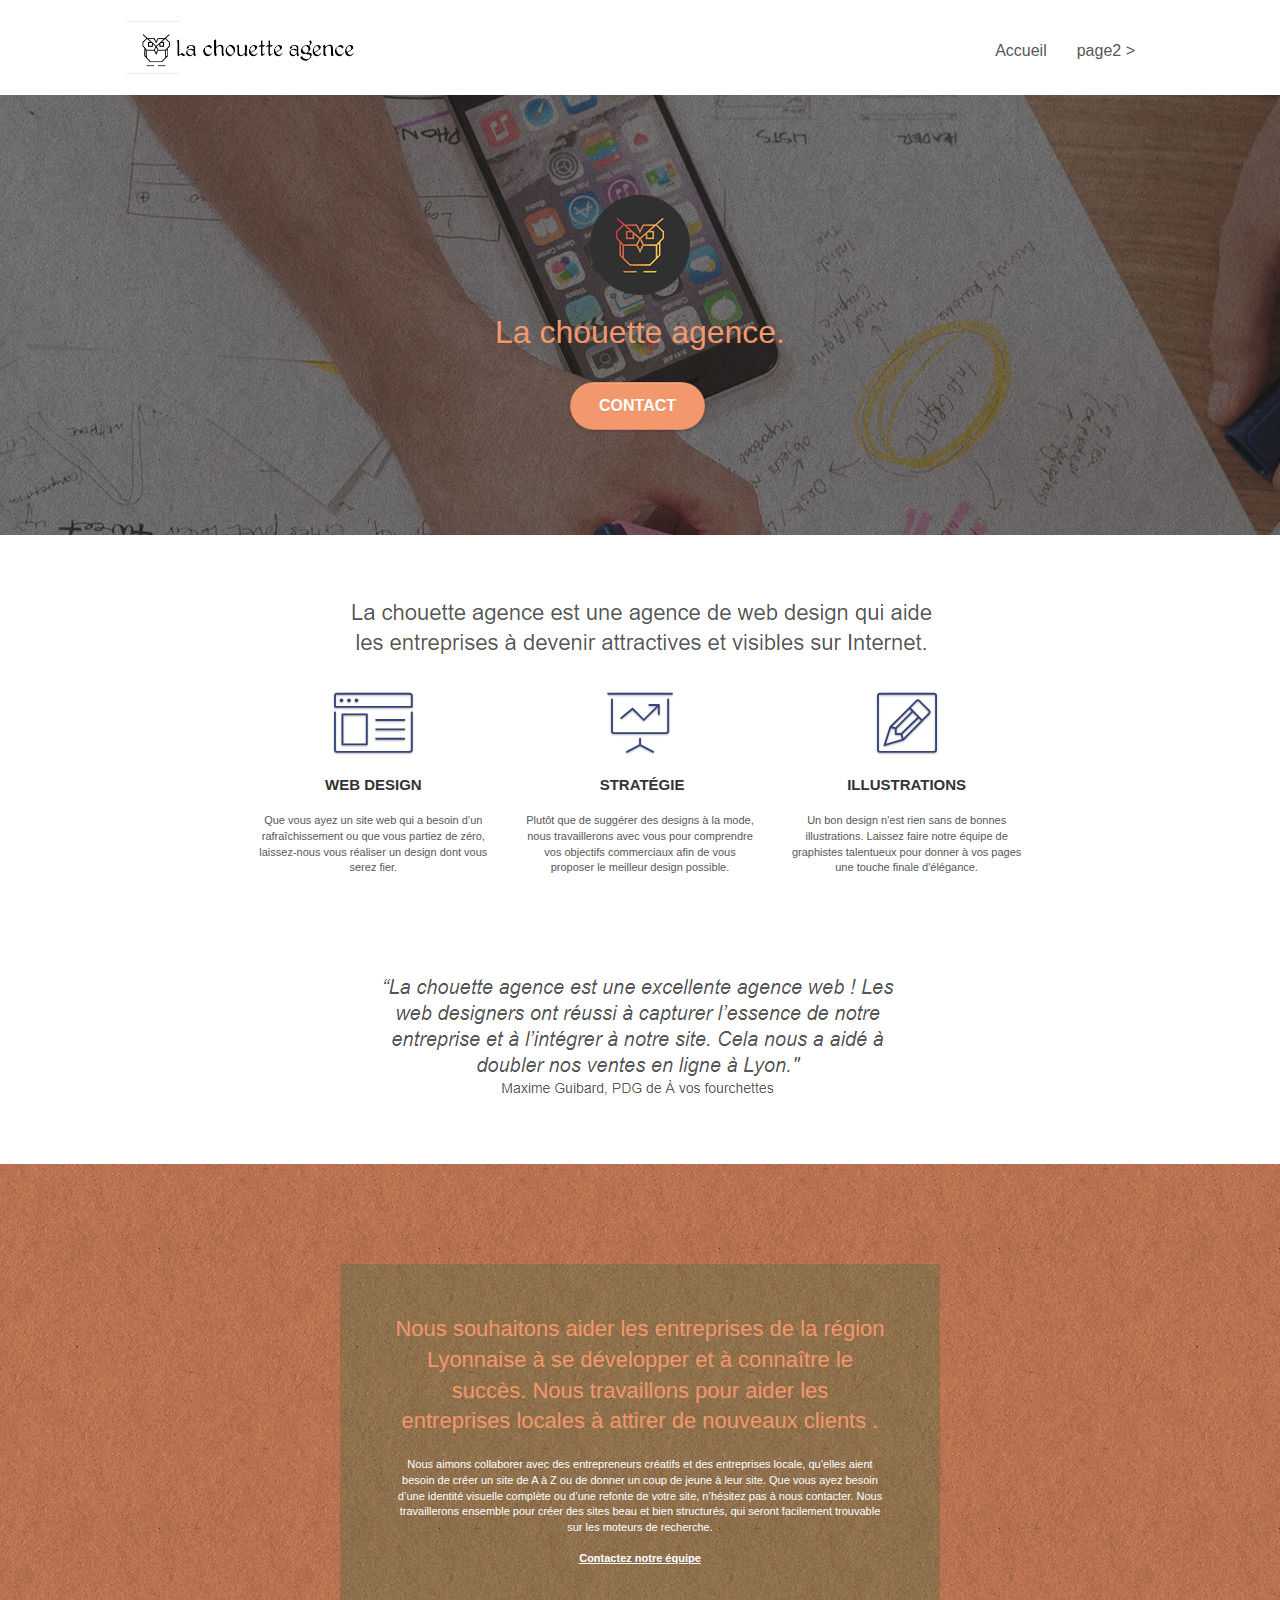
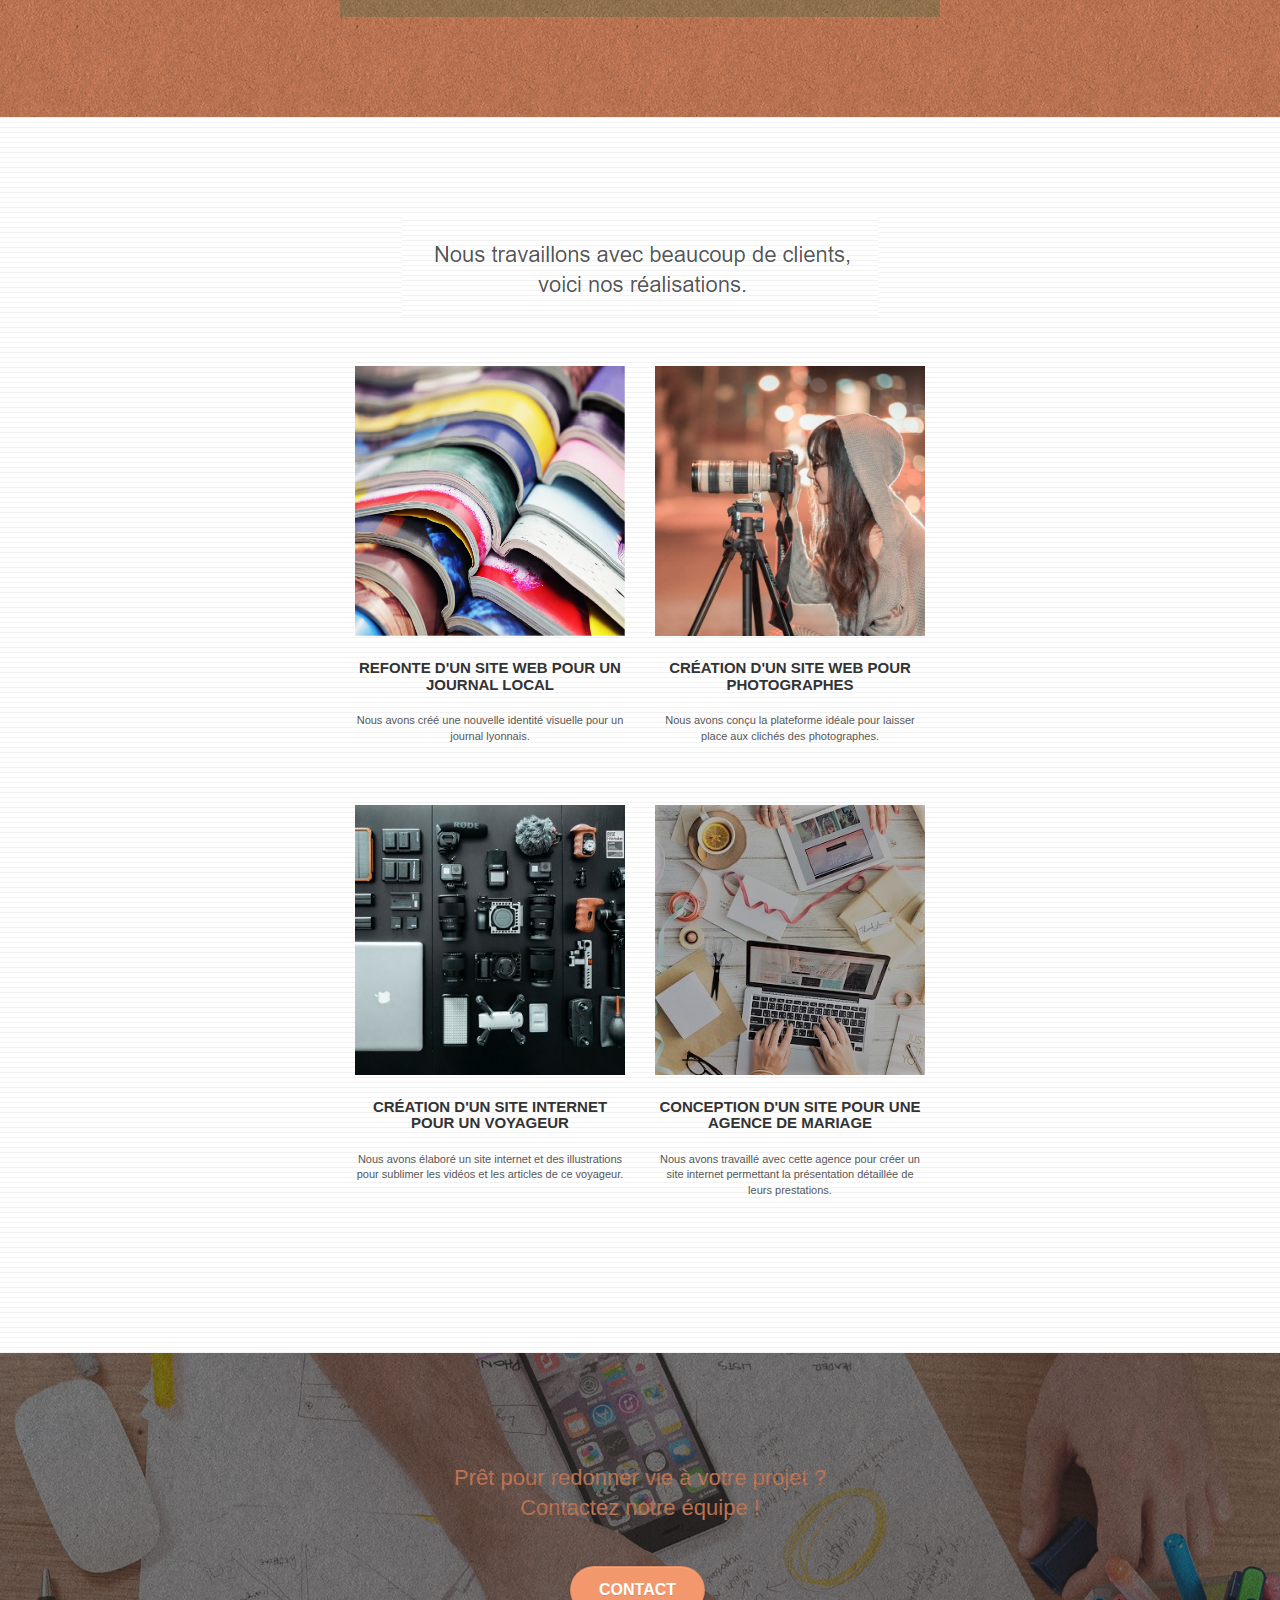
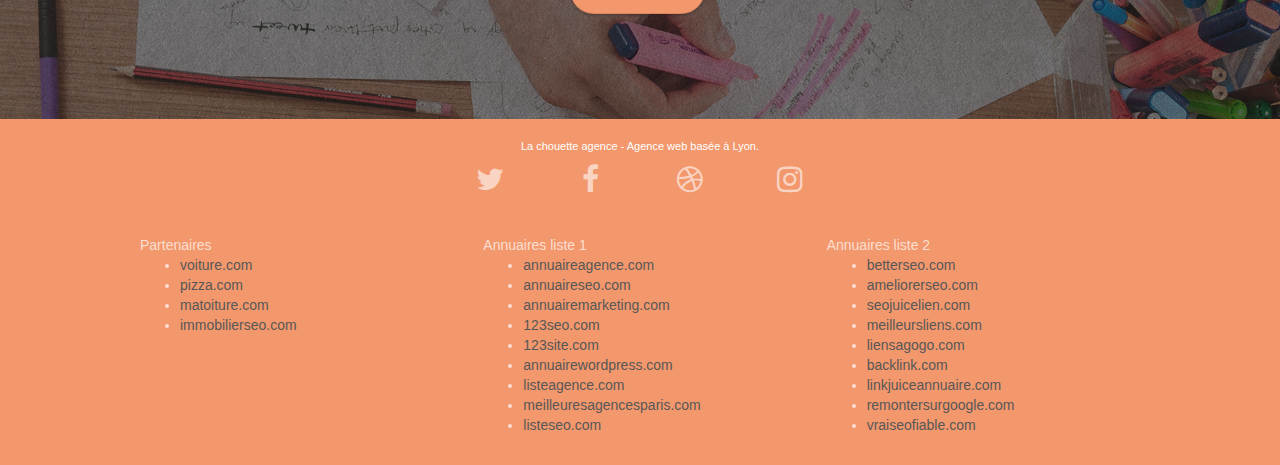
==== index.html @ 853b7e80 "first commit" ====
<!DOCTYPE html> <!-- $$$$$$$$$$$$ -->
<html lang="Default"> <!-- $$$$$$$$$$$$ -->
<head>
    <meta charset="utf-8">
    <meta name="keywords"
          content="seo, google, site web, site internet, agence design paris, agence design, agence design,agence design,agence design,agence design,agence design,agence design,agence design,agence design">
    <meta name="description" content=""> <!-- $$$$$$$$$$$$ -->
    <meta name="viewport" content="width=device-width, initial-scale=1.0, viewport-fit=cover">

    <link rel="shortcut icon" type="image/png" href="favicon.jpg">
    <link rel="stylesheet" type="text/css" href="./css/bootstrap.css">
    <link rel="stylesheet" type="text/css" href="style.css">
    <link rel="stylesheet" type="text/css" href="./css/font-awesome.css">
    <link rel="stylesheet" type="text/css" href="./css/et-line.css">


    <script src="./js/jquery-2.1.0.js"></script>
    <script src="./js/bootstrap.js"></script>
    <script src="./js/blocs.js"></script>
    <script src="./js/jquery.touchSwipe.js" defer></script>
    <script src="./js/gmaps.js"></script>

    <title>.</title> <!-- $$$$$$$$$$$$ -->


    <!-- Analytics -->

    <!-- Analytics END -->

</head>
<body>
<!-- Principal conteneur -->
<div class="page-container">

    <!-- bloc-0 -->
    <div class="bloc bgc-white l-bloc " id="bloc-0">
        <div class="container bloc-sm">

            <nav class="navbar row">
                <div class="navbar-header">
                    <div class="keywords" style="color:#cccccc;font-size:1px;">Agence web à paris, stratégie web, web
                        design, illustrations, design de site web, site web, web, internet, site internet, site
                    </div>
                    <a class="navbar-brand" href="index.html"><img src="img/la-chouette-agence.png"
                                                                   alt="paris web design logo agence web meilleure agence"
                                                                   height="40"/></a>
                    <div class="keywords" style="color:#cccccc;font-size:1px;">Agence web à paris, stratégie web, web
                        design, illustrations, design de site web, site web, web, internet, site internet, site
                    </div>
                    <button id="nav-toggle" type="button" class="ui-navbar-toggle navbar-toggle" data-toggle="collapse"
                            data-target=".navbar-1">
                        <span class="sr-only">Toggle navigation</span><span class="icon-bar"></span><span
                            class="icon-bar"></span><span class="icon-bar"></span>
                    </button>
                </div>
                <div class="collapse navbar-collapse navbar-1 special-dropdown-nav">
                    <ul class="site-navigation nav navbar-nav">
                        <li>
                            <a href="index.html">Accueil</a>
                        </li>
                        <li>
                        </li>
                        <li>
                            <a href="page2.html">page2 &gt;</a>
                        </li>
                    </ul>
                </div>
            </nav>
        </div>
    </div>
    <!-- bloc-0 END -->

    <!-- bloc-1-presentation -->
    <div class="bloc bgc-dark-slate-blue bg-banniere d-bloc bg-t-edge bloc-bg-texture texture-paper b-parallax"
         id="bloc-1-hero">
        <div class="container bloc-lg">
            <div class="row tight-width-whitespace">
                <div class="col-sm-12">
                    <img src="img/logo.png" class="center-block image-resize-mode" width="100"
                         alt="La chouette agence, agence web paris, création logo paris"/>
                    <h1 class="text-center hero-bloc-text tc-white ">
                        La chouette agence.
                    </h1>
                    <div class="text-center">
                        <a href="page2.html" class="btn btn-lg btn-clean btn-rd cta-hero btn-atomic-tangerine"
                           id="cta-hero">Contact</a>
                    </div>
                </div>
            </div>
        </div>
    </div>
    <!-- bloc-1-presentation END -->

    <!-- bloc-2-services -->
    <div class="bloc bgc-white l-bloc" id="bloc-2-services">
        <div class="container bloc-md">
            <div class="row">
                <div class="col-sm-12 text-center">
                    <img alt="agence web, agence web paris, web design paris, stratégie web" src="img/title.png"/>
                </div>
            </div>
            <div class="row voffset-lg med-width-whitespace">
                <div class="col-sm-4">
                    <div class="text-center">
                        <span class="et-icon-browser sm-shadow icon-dark-slate-blue icons icon-lg"></span>
                    </div>
                    <h3 class="mg-md text-center">
                        Web design
                    </h3>
                    <p class="text-center ">
                        Que vous ayez un site web qui a besoin d&rsquo;un rafraîchissement ou que vous partiez de zéro,
                        laissez-nous vous réaliser un design dont vous serez fier.
                    </p>
                </div>
                <div class="col-sm-4">
                    <div class="text-center">
                        <span class="et-icon-presentation sm-shadow icon-dark-slate-blue icons icon-lg"></span>
                    </div>
                    <h3 class="mg-md text-center">
                        &nbsp;Stratégie
                    </h3>
                    <p class="text-center ">
                        Plutôt que de suggérer des designs à la mode, nous travaillerons avec vous pour comprendre vos
                        objectifs commerciaux afin de vous proposer le meilleur design possible.<br>
                    </p>
                </div>
                <div class="col-sm-4">
                    <div class="text-center">
                        <span class="et-icon-edit sm-shadow icon-dark-slate-blue icons icon-lg"></span>
                    </div>
                    <h3 class="mg-md text-center">
                        Illustrations
                    </h3>
                    <p class="text-center ">
                        Un bon design n'est rien sans de bonnes illustrations. Laissez faire notre équipe de graphistes
                        talentueux pour donner à vos pages une touche finale d'élégance.
                    </p>
                </div>
            </div>
            <div class="row voffset-lg voffset">
                <div class="col-xs-12 col-md-8 col-md-offset-2 text-center">
                    <img alt="agence web, agence web paris, web design paris, stratégie web" src="img/citation.png"/>

                </div>
            </div>
        </div>
    </div>
    <!-- bloc-2-services END -->

    <!-- bloc-3-what-i-do -->
    <div class="bloc tc-white bgc-atomic-tangerine bg-presentation d-bloc bloc-bg-texture texture-paper b-parallax"
         id="bloc-3-what-i-do">
        <div class="container bloc-lg">
            <div class="row tight-width-whitespace black-background">
                <div class="col-sm-12">
                    <h2 class="mg-md text-center tc-white">
                        Nous souhaitons aider les entreprises de la région Lyonnaise à se développer et à connaître le
                        succès. Nous travaillons pour aider les entreprises locales à attirer de nouveaux clients .<br>
                    </h2>
                    <p class="text-center white">
                        Nous aimons collaborer avec des entrepreneurs créatifs et des entreprises locale, qu’elles aient
                        besoin de créer un site de A à Z ou de donner un coup de jeune à leur site. Que vous ayez besoin
                        d’une identité visuelle complète ou d’une refonte de votre site, n’hésitez pas à nous contacter.
                        Nous travaillerons ensemble pour créer des sites beau et bien structurés, qui seront facilement
                        trouvable sur les moteurs de recherche. <br><br><a class="ltc-white bold-link"
                                                                           href="page2.html">Contactez notre
                        équipe</a><br>
                    </p>
                </div>
            </div>
        </div>
    </div>
    <!-- bloc-3-what-i-do END -->

    <!-- bloc-4-portfolio -->
    <div class="bloc bgc-white bg-lines-h2-bg bg-repeat l-bloc" id="bloc-4-portfolio">
        <div class="container bloc-lg">
            <div class="row">
                <div class="col-sm-12 text-center">
                    <img alt="agence web, agence web paris, web design paris, stratégie web" src="img/title2.png"/>
                </div>
            </div>
            <div class="row tight-width-whitespace portfolio-row">
                <div class="col-sm-6">
                    <a href="#" data-lightbox="img/1.jpg" data-gallery-id="gallery-1"
                       data-caption="Refonte d'un site web pour un journal local" data-frame="snapshot-lb"><img
                            src="img/1.jpg"
                            alt="paris web design logo agence web meilleure agence et refonte site web journal"
                            class="img-responsive portfolio-thumb"/></a>
                    <h3 class="mg-md text-center">
                        Refonte d'un site web pour un journal local
                    </h3>
                    <p class="text-center">
                        Nous avons créé une nouvelle identité visuelle pour un journal lyonnais.
                    </p>
                </div>
                <div class="col-sm-6">
                    <a href="#" data-lightbox="img/2.jpg" data-gallery-id="gallery-1"
                       data-caption="Création d'un site web pour photographes" data-frame="snapshot-lb"><img
                            src="img/2.jpg" class="img-responsive portfolio-thumb"
                            alt="paris web design logo agence web meilleure agence, Création d'un site web pour photographes"/></a>
                    <h3 class="mg-md text-center">
                        Création d'un site web pour photographes
                    </h3>
                    <p class="text-center">
                        Nous avons conçu la plateforme idéale pour laisser place aux clichés des photographes.
                    </p>
                </div>
            </div>
            <div class="row tight-width-whitespace portfolio-row">
                <div class="col-sm-6">
                    <a href="#" data-lightbox="img/3.bmp" data-gallery-id="gallery-1"
                       data-caption="Création d'un site internet pour un voyageur" data-frame="snapshot-lb"><img
                            src="img/3.bmp" class="img-responsive portfolio-thumb"
                            alt="paris web design logo agence web meilleure agence, Création d'un site web pour voyageur"/></a>
                    <h3 class="mg-md text-center">
                        Création d'un site internet pour un voyageur
                    </h3>
                    <p class="text-center">
                        Nous avons élaboré un site internet et des illustrations pour sublimer les vidéos et les
                        articles de ce voyageur.
                    </p>
                </div>
                <div class="col-sm-6">
                    <a href="#" data-lightbox="img/4.bmp" data-gallery-id="gallery-1"
                       data-caption="Conception d'un site pour une agence de mariage" data-frame="snapshot-lb"><img
                            src="img/4.bmp" class="img-responsive portfolio-thumb"
                            alt="paris web design logo agence web meilleure agence, Création d'un site web pour agence de mariage"/></a>
                    <h3 class="mg-md text-center">
                        Conception d'un site pour une agence de mariage
                    </h3>
                    <p class="text-center">
                        Nous avons travaillé avec cette agence pour créer un site internet permettant la présentation
                        détaillée de leurs prestations.
                    </p>
                </div>
            </div>
        </div>
    </div>
    <!-- bloc-4-portfolio END -->

    <!-- bloc-5-cta -->
    <div class="bloc bgc-dark-slate-blue bg-banniere d-bloc bloc-bg-texture texture-paper" id="bloc-5-cta">
        <div class="container bloc-lg">
            <div class="row">
                <h2 class="mg-md text-center tc-white">
                    Prêt pour redonner vie à votre projet ?<br>Contactez notre équipe !
                </h2>
                <div class="col-sm-12 text-center">
                    <a href="page2.html" class="btn btn-atomic-tangerine btn-clean btn-rd btn-lg cta-hero">Contact</a>
                </div>
            </div>
        </div>
    </div>
    <!-- bloc-5-cta END -->

    <!-- Footer - bloc-8 -->
    <div class="bloc bgc-atomic-tangerine d-bloc" id="bloc-8">
        <div class="container bloc-sm">
            <div class="row">
                <div class="col-sm-12">
                    <p class="text-center white">
                        La chouette agence - Agence web basée à Lyon.<br>
                    </p>
                    <div class="row row-no-gutters social">
                        <div class="col-sm-3">
                            <div class="text-center">
                                <a class="social" href="index.html"><span class="fa fa-twitter icon-md"></span></a>
                            </div>
                        </div>
                        <div class="col-sm-3">
                            <div class="text-center">
                                <a class="social" href="index.html"><span class="fa fa-facebook icon-md"></span></a>
                            </div>
                        </div>
                        <div class="col-sm-3">
                            <div class="text-center">
                                <a class="social" href="index.html"><span class="fa fa-dribbble icon-md"></span></a>
                            </div>
                        </div>
                        <div class="col-sm-3">
                            <div class="text-center">
                                <a class="social" href="index.html"><span class="fa fa-instagram icon-md"></span></a>
                            </div>
                        </div>
                        <div class="keywords" style="color:#F3976C;">Agence web à paris, stratégie web, web design,
                            illustrations, design de site web, site web, web, internet, site internet, site
                        </div>
                    </div>
                    <div class="row">
                        <div class="col-sm-4">
                            Partenaires
                            <ul>
                                <li><a href="voiture.com">voiture.com</a></li>
                                <li><a href="pizza.com">pizza.com</a></li>
                                <li><a href="matoiture.com">matoiture.com</a></li>
                                <li><a href="immobilierseo.com">immobilierseo.com</a></li>
                            </ul>
                        </div>
                        <div class="col-sm-4">
                            Annuaires liste 1
                            <ul>
                                <li><a href="annuaireagence.com">annuaireagence.com</a></li>
                                <li><a href="annuaireseo.com">annuaireseo.com</a></li>
                                <li><a href="annuairemarketing.com">annuairemarketing.com</a></li>
                                <li><a href="123seoture.com">123seo.com</a></li>
                                <li><a href="123site.com">123site.com</a></li>
                                <li><a href="annuairewordpress.com">annuairewordpress.com</a></li>
                                <li><a href="listeagence.com">listeagence.com</a></li>
                                <li><a href="meilleuresagencesparis.com">meilleuresagencesparis.com</a></li>
                                <li><a href="listeseo.com">listeseo.com</a></li>
                            </ul>
                        </div>
                        <div class="col-sm-4">
                            Annuaires liste 2
                            <ul>
                                <li><a href="betterseo.com">betterseo.com</a></li>
                                <li><a href="ameliorerseo.com">ameliorerseo.com</a></li>
                                <li><a href="seojuicelien.com">seojuicelien.com</a></li>
                                <li><a href="meilleursliens.com">meilleursliens.com</a></li>
                                <li><a href="liensagogo.com">liensagogo.com</a></li>
                                <li><a href="backlink.com">backlink.com</a></li>
                                <li><a href="linkjuiceannuaire.com">linkjuiceannuaire.com</a></li>
                                <li><a href="remontersurgoogle.com">remontersurgoogle.com</a></li>
                                <li><a href="vraiseofiable.com">vraiseofiable.com</a></li>
                            </ul>
                        </div>
                    </div>
                </div>
            </div>
        </div>
    </div>
    <!-- Footer - bloc-8 END -->

</div>
<!-- Principal conteneur END -->


</body>
</html>
---- style.css ----
body {
    margin: 0;
    padding: 0;
    background: #FFF;
    overflow-x: hidden;
    -webkit-font-smoothing: antialiased;
    -moz-osx-font-smoothing: grayscale;
}

a,
button {
    transition: all .3s ease-in-out;
    outline: none!important;
}

a:hover {
    text-decoration: none;
    cursor: pointer;
}

#page-loading-blocs-notifaction {
    position: fixed;
    top: 0;
    bottom: 0;
    width: 100%;
    z-index: 100000;
    background: #FFFFFF url("img/pageload-spinner.gif") no-repeat center center;
}

.bloc {
    width: 100%;
    clear: both;
    background: 50% 50% no-repeat;
    padding: 0 50px;
    -webkit-background-size: cover;
    -moz-background-size: cover;
    -o-background-size: cover;
    background-size: cover;
    position: relative;
}

.bloc .container {
    padding-left: 0;
    padding-right: 0;
}

.bloc-lg {
    padding: 100px 50px;
}

.bloc-md {
    padding: 50px;
}

.bloc-sm {
    padding: 20px 50px;
}

.bg-center,
.bg-l-edge,
.bg-r-edge,
.bg-t-edge,
.bg-b-edge,
.bg-tl-edge,
.bg-bl-edge,
.bg-tr-edge,
.bg-br-edge,
.bg-repeat {
    -webkit-background-size: auto!important;
    -moz-background-size: auto!important;
    -o-background-size: auto!important;
    background-size: auto!important;
}

.bg-repeat {
    background: repeat;
}

.bg-t-edge {
    background: top no-repeat;
}

.bloc-bg-texture::before {
    content: "";
    background-size: 2px 2px;
    position: absolute;
    top: 0;
    bottom: 0;
    left: 0;
    right: 0;
}

.texture-paper::before {
    background: url("img/texture-paper.png");
    background-size: 280px 280px;
}

.b-parallax {
    background-attachment: fixed;
}

.d-bloc {
    color: rgba(255, 255, 255, .7);
}

.d-bloc button:hover {
    color: rgba(255, 255, 255, .9);
}

.d-bloc .icon-round,
.d-bloc .icon-square,
.d-bloc .icon-rounded,
.d-bloc .icon-semi-rounded-a,
.d-bloc .icon-semi-rounded-b {
    border-color: rgba(255, 255, 255, .9);
}

.d-bloc .divider-h span {
    border-color: rgba(255, 255, 255, .2);
}

.d-bloc .a-btn,
.d-bloc .navbar a,
.d-bloc .navbar-brand,
.d-bloc a .icon-sm,
.d-bloc a .icon-md,
.d-bloc a .icon-lg,
.d-bloc a .icon-xl,
.d-bloc h1 a,
.d-bloc h2 a,
.d-bloc h3 a,
.d-bloc h4 a,
.d-bloc h5 a,
.d-bloc h6 a,
.d-bloc p a {
    color: rgba(255, 255, 255, .6);
}

.d-bloc .a-btn:hover,
.d-bloc .navbar a:hover,
.d-bloc .navbar-brand:hover,
.d-bloc a:hover .icon-sm,
.d-bloc a:hover .icon-md,
.d-bloc a:hover .icon-lg,
.d-bloc a:hover .icon-xl,
.d-bloc h1 a:hover,
.d-bloc h2 a:hover,
.d-bloc h3 a:hover,
.d-bloc h4 a:hover,
.d-bloc h5 a:hover,
.d-bloc h6 a:hover,
.d-bloc p a:hover {
    color: rgba(255, 255, 255, 1);
}

.d-bloc .navbar-toggle .icon-bar {
    background: rgba(255, 255, 255, 1);
}

.d-bloc .btn-wire,
.d-bloc .btn-wire:hover {
    color: rgba(255, 255, 255, 1);
    border-color: rgba(255, 255, 255, 1);
}

.d-bloc .panel {
    color: rgba(0, 0, 0, .5);
}

.d-bloc .panel button:hover {
    color: rgba(0, 0, 0, .7);
}

.d-bloc .panel icon {
    border-color: rgba(0, 0, 0, .7);
}

.d-bloc .panel .divider-h span {
    border-color: rgba(0, 0, 0, .1);
}

.d-bloc .panel .a-btn {
    color: rgba(0, 0, 0, .6);
}

.d-bloc .panel .a-btn:hover {
    color: rgba(0, 0, 0, 1);
}

.d-bloc .panel .btn-wire,
.d-bloc .panel .btn-wire:hover {
    color: rgba(0, 0, 0, .7);
    border-color: rgba(0, 0, 0, .3);
}

.d-bloc .panel,
.l-bloc {
    color: rgba(0, 0, 0, .5);
}

.d-bloc .panel button:hover,
.l-bloc button:hover {
    color: rgba(0, 0, 0, .7);
}

.l-bloc .icon-round,
.l-bloc .icon-square,
.l-bloc .icon-rounded,
.l-bloc .icon-semi-rounded-a,
.l-bloc .icon-semi-rounded-b {
    border-color: rgba(0, 0, 0, .7);
}

.d-bloc .panel .divider-h span,
.l-bloc .divider-h span {
    border-color: rgba(0, 0, 0, .1);
}

.d-bloc .panel .a-btn,
.l-bloc .a-btn,
.l-bloc .navbar a,
.l-bloc .navbar-brand,
.l-bloc a .icon-sm,
.l-bloc a .icon-md,
.l-bloc a .icon-lg,
.l-bloc a .icon-xl,
.l-bloc h1 a,
.l-bloc h2 a,
.l-bloc h3 a,
.l-bloc h4 a,
.l-bloc h5 a,
.l-bloc h6 a,
.l-bloc p a {
    color: rgba(0, 0, 0, .6);
}

.d-bloc .panel .a-btn:hover,
.l-bloc .a-btn:hover,
.l-bloc .navbar a:hover,
.l-bloc .navbar-brand:hover,
.l-bloc a:hover .icon-sm,
.l-bloc a:hover .icon-md,
.l-bloc a:hover .icon-lg,
.l-bloc a:hover .icon-xl,
.l-bloc h1 a:hover,
.l-bloc h2 a:hover,
.l-bloc h3 a:hover,
.l-bloc h4 a:hover,
.l-bloc h5 a:hover,
.l-bloc h6 a:hover,
.l-bloc p a:hover {
    color: rgba(0, 0, 0, 1);
}

.l-bloc .navbar-toggle .icon-bar {
    color: rgba(0, 0, 0, .6);
}

.d-bloc .panel .btn-wire,
.d-bloc .panel .btn-wire:hover,
.l-bloc .btn-wire,
.l-bloc .btn-wire:hover {
    color: rgba(0, 0, 0, .7);
    border-color: rgba(0, 0, 0, .3);
}

.voffset {
    margin-top: 30px;
}

.voffset-lg {
    margin-top: 80px;
}

.row-no-gutters {
    margin-right: 0;
    margin-left: 0;
}

.row.row-no-gutters > [class^="col-"],
.row.row-no-gutters > [class*=" col-"] {
    padding-right: 0;
    padding-left: 0;
}

#bloc-1-hero h1 {
    font-size: 32px;
}

.navbar {
    margin-bottom: 0;
    z-index: 1;
}

.navbar-brand {
    height: auto;
    padding: 3px 15px;
    font-size: 25px;
    font-weight: normal;
    font-weight: 600;
    line-height: 44px;
}

.navbar-brand img {
    max-height: 200px;
    margin: 0 5px 0 0;
    display: inline;
}

.navbar-brand img[src$=svg] {
    min-width: 100px;
}

.nav-center .navbar-brand img {
    margin: 0;
}

.navbar .nav {
    padding-top: 2px;
    margin-right: -16px;
    float: right;
    z-index: 1;
}

.nav > li {
    float: left;
    margin-top: 4px;
    font-size: 16px;
}

.navbar-nav .open .dropdown-menu > li > a {
    text-align: inherit;
}

.nav > li a:hover,
.nav > li a:focus {
    background: transparent;
}

.navbar-toggle {
    margin: 10px 10px 0 0;
    border: 0px;
}

.navbar-toggle:hover {
    background: transparent!important;
}

.navbar-toggle .icon-bar {
    background-color: rgba(0, 0, 0, .5);
    width: 26px;
}

.nav-invert .navbar .nav {
    float: left;
}

.nav-invert .navbar-header,
.nav-invert .navbar-brand {
    float: right;
    position: relative;
    z-index: 2;
}

@media (min-width: 768px) {
    .site-navigation {
        position: absolute;
        top: 50%;
        right: 20px;
        transform: translate(0, -50%);
        -webkit-transform: translateY(-50%);
    }
    .nav > li .dropdown-menu a,
    .nav > li .dropdown-menu a:hover {
        color: #484848;
    }
    .nav-invert .site-navigation {
        left: 0;
        right: 0;
    }
    .nav-center {
        text-align: center;
    }
    .nav-center .navbar-header {
        width: 100%;
    }
    .nav-center .navbar-header,
    .nav-center .navbar-brand,
    .nav-center .nav > li {
        float: none;
        display: inline-block;
    }
    .nav-center .site-navigation {
        position: relative;
        width: 100%;
        right: 0;
        margin-right: 0px;
        margin-top: 20px;
    }
    .nav-center.mini-nav .navbar-toggle {
        float: none;
        margin: 10px auto 0;
    }
}

.nav > li > .dropdown a {
    background: none!important;
    display: block;
    padding: 14px 15px;
}

nav .caret {
    margin: 0 5px;
}

.dropdown-menu .dropdown-menu {
    top: -8px;
    left: 100%;
}

.dropdown-menu .dropmenu-flow-right {
    top: 100%;
    left: 0;
    margin-left: -1px;
    border-top-left-radius: 0;
    border-top-right-radius: 0;
}

.dropdown-menu .dropdown span {
    border: 4px solid black;
    border-top-color: transparent;
    border-right-color: transparent;
    border-bottom-color: transparent;
    margin: 6px -5px 0 0!important;
    float: right;
}

.mg-md {
    margin-top: 10px;
    margin-bottom: 20px;
}

.mg-lg {
    margin-top: 10px;
    margin-bottom: 40px;
}

.btn {
    margin: 0 5px 5px 0;
}

.btn.pull-right {
    margin: 0 0 5px 5px;
}

.btn-d,
.btn-d:hover,
.btn-d:focus {
    color: #FFF;
    background: rgba(0, 0, 0, .3);
}

button {
    outline: none!important;
}

.btn-rd {
    border-radius: 40px;
}

.btn-clean {
    border: 1px solid rgba(0, 0, 0, .08);
    border-bottom-color: rgba(0, 0, 0, .1);
    text-shadow: 0 1px 0 rgba(0, 0, 1, .1);
    box-shadow: 0 1px 3px rgba(0, 0, 1, .25), inset 0 1px 0 0 rgba(255, 255, 255, .15);
}

.icon-md {
    font-size: 30px!important;
}

.icon-lg {
    font-size: 60px!important;
}

.sm-shadow {
    text-shadow: 0 1px 2px rgba(0, 0, 0, .3);
}

.panel-sq,
.panel-sq .panel-heading,
.panel-sq .panel-footer {
    border-radius: 0;
}

.panel-rd {
    border-radius: 30px;
}

.panel-rd .panel-heading {
    border-radius: 29px 29px 0 0;
}

.panel-rd .panel-footer {
    border-radius: 0 0 29px 29px;
}

.form-control {
    border-color: rgba(0, 0, 0, .1);
    box-shadow: none;
}

.scrollToTop {
    width: 40px;
    height: 40px;
    position: fixed;
    bottom: 20px;
    right: 20px;
    opacity: 0;
    z-index: 500;
    transition: all .3s ease-in-out;
}

.scrollToTop span {
    margin-top: 6px;
}

.showScrollTop {
    font-size: 14px;
    opacity: 1;
}

a[data-lightbox] {
    position: relative;
    display: block;
    text-align: center;
}

a[data-lightbox]:hover::before {
    content: "+";
    font-family: "HelveticaNeue-Light", "Helvetica Neue Light", "Helvetica Neue", Helvetica, Arial;
    font-size: 32px;
    width: 50px;
    height: 50px;
    margin-left: -25px;
    border-radius: 50%;
    background: rgba(0, 0, 0, .6);
    color: #FFF;
    font-weight: 100;
    z-index: 1;
    position: absolute;
    top: 50%;
    transform: translateY(-50%);
    -webkit-transform: translateY(-50%);
}

a[data-lightbox]:hover img {
    opacity: 0.6;
    -webkit-animation-fill-mode: none;
    animation-fill-mode: none;
}

#lightbox-modal {
    display: flex;
    align-items: center;
}

#lightbox-modal .modal-dialog {
    width: 90%;
    max-width: 900px;
    margin: 0 auto 0;
}

#lightbox-modal .modal-dialog img {
    max-height: 90vh;
    margin: 0 auto;
}

.lightbox-caption {
    padding: 20px;
    color: #FFF;
    background: rgba(0, 0, 0, .5);
    position: absolute;
    left: 15px;
    right: 15px;
    bottom: 5px;
}

.close-lightbox {
    color: #FFF;
    font-size: 30px;
    position: absolute;
    top: 20px;
    right: 20px;
    z-index: 20;
    background: rgba(0, 0, 0, .5);
    border: none;
    line-height: 30px;
    padding: 0 9px 5px;
    opacity: 0.3;
}

.close-lightbox:hover,
.next-lightbox:hover,
.prev-lightbox:hover {
    opacity: 1.0;
    color: #FFF;
}

.next-lightbox,
.prev-lightbox {
    font-size: 20px;
    color: rgba(255, 255, 255, .9);
    background: rgba(0, 0, 0, .5);
    transition: all .2s ease-in-out;
    position: absolute;
    top: 45%;
    z-index: 1;
    opacity: 0.4;
}

.next-lightbox {
    padding: 6px 8px 1px 13px;
    right: 25px;
}

.prev-lightbox {
    padding: 6px 13px 1px 10px;
    left: 25px;
}

.snapshot-lb .modal-body {
    padding-bottom: 45px;
}

.snapshot-lb .lightbox-caption {
    padding: 0;
    color: rgba(0, 0, 0, .5);
    background: none;
}

h1,
h2,
h3,
h4,
h5,
h6,
p,
label,
.btn,
a {
    font-family: "helvetica";
    font-weight: 400;
    color: #575757!important;
}

.container {
    max-width: 1000px;
}

.hero-bloc-text {
    font-size: 38px;
}

.hero-bloc-text-sub {
    font-size: 36px;
}

.statement-bloc-text {
    line-height: 26px;
    font-style: italic;
    font-size: 20px;
    text-align: center;
    font-weight: lighter;
    max-width: 520px;
    margin: auto auto auto auto;
}

p {
    font-size: 11px;
}

.tight-width-whitespace {
    max-width: 600px;
    margin: auto auto auto auto;
}

.h1 {
    font-size: 20px;
    font-family: "Open Sans";
}

.cta-hero {
    margin-top: 22px;
    color: #FFFFFF!important;
    text-transform: uppercase;
    padding: 12px 28px 12px 28px;
    font-size: 16px;
    font-weight: 700;
}

.social {
    max-width: 400px;
    margin: auto auto auto auto;
}

h2 {
    font-size: 22px;
    line-height: 1.4em;
}

h3 {
    font-size: 15px;
    text-transform: uppercase;
    font-weight: 700;
    color: #333333!important;
}

.med-width-whitespace {
    max-width: 800px;
    margin: auto auto auto auto;
    box-shadow: 0px 0px 0px #000000;
}

h1 {
    color: #333333!important;
}

h4 {
    color: #333333!important;
}

.icons {
    margin-bottom: 14px;
    margin-top: 24px;
}

.white {
    color: #FFFFFF!important;
}

.portfolio-thumb {
    margin-bottom: 24px;
}

.portfolio-row {
    margin-bottom: 44px;
    margin-top: 50px;
}

.avatar {
    box-shadow: 0px 4px 9px rgba(0, 0, 0, 0.3);
}

.black-background {
    background-color: rgba(165, 147, 99, 0.7);
    padding: 40px 40px 40px 40px;
}

.bold-link {
    font-weight: 900;
    text-decoration: underline!important;
}

.bgc-white {
    background-color: #FFFFFF;
}

.bgc-dark-slate-blue {
    background-color: #364577;
}

.bgc-atomic-tangerine {
    background-color: #F3976C;
}

.tc-white {
    color: #F3976C!important;
}

.btn-atomic-tangerine {
    background: #F3976C;
    color: #FFFFFF!important;
}

.btn-atomic-tangerine:hover {
    background: #c27956!important;
    color: #FFFFFF!important;
}

.ltc-white {
    color: #FFFFFF!important;
}

.ltc-white:hover {
    color: #cccccc!important;
}

.ltc-atomic-tangerine {
    color: #F3976C!important;
}

.ltc-atomic-tangerine:hover {
    color: #c27956!important;
}

.icon-dark-slate-blue {
    color: #364577!important;
    border-color: #364577!important;
}

.bg-dots-bg {
    background-image: url("img/dots-bg.png");
}

.bg-lines-h2-bg {
    background-image: url("img/lines-h2-bg.png");
}

.bg-banniere {
    background-image: url("img/la-chouette-agence-banniere.jpg");
}

.bg-presentation {
    background-image: url("img/image-de-presentation.bmp");
}

@media (max-width: 1024px) {
    .bloc {
        padding-left: 20px;
        padding-right: 20px;
    }
    .bloc.full-width-bloc,
    .bloc-tile-2.full-width-bloc .container,
    .bloc-tile-3.full-width-bloc .container,
    .bloc-tile-4.full-width-bloc .container {
        padding-left: 0;
        padding-right: 0;
    }
}

@media (max-width: 992px) and (min-width: 768px) {
    .navbar .nav {
        max-width: 80%
    }
    .nav-center.navbar .nav {
        max-width: 100%
    }
}

@media only screen and (min-device-width: 768px) and (max-device-width: 1024px) and (orientation: landscape) {
    .b-parallax {
        background-attachment: scroll;
    }
}

@media only screen and (min-device-width: 1024px) and (max-device-width: 1366px) and (-webkit-min-device-pixel-ratio: 1.5) {
    .b-parallax {
        background-attachment: scroll;
    }
}

@media (max-width: 991px) {
    .container {
        width: 100%;
    }
    .b-parallax {
        background-attachment: scroll;
    }
    .page-container,
    #hero-bloc {
        overflow-x: hidden;
        position: relative;
    }
    .bloc {
        padding-left: constant(safe-area-inset-left);
        padding-right: constant(safe-area-inset-right);
    }
    .bloc-group,
    .bloc-group .bloc {
        display: block;
        width: 100%;
    }
    .bloc-fill-screen .fill-bloc-top-edge,
    .bloc-fill-screen .fill-bloc-bottom-edge {
        padding: 0 20px;
        padding-left: constant(safe-area-inset-left);
        padding-right: constant(safe-area-inset-right);
    }
}

@media (max-width: 767px) {
    .page-container {
        overflow-x: hidden;
        position: relative;
    }
    h1,
    h2,
    h3,
    h4,
    h5,
    h6,
    p,
    #disqus_thread {
        padding-left: 10px!important;
        padding-right: 10px!important;
    }
    .b-parallax {
        background-attachment: scroll;
    }
    .navbar .nav {
        padding-top: 0;
        border-top: 1px solid rgba(0, 0, 0, .2);
        float: none!important;
    }
    .navbar.row {
        margin-left: 0;
        margin-right: 0;
    }
    .site-navigation {
        position: inherit;
        transform: none;
        -webkit-transform: none;
        -ms-transform: none;
    }
    .nav > li {
        margin-top: 0;
        border-bottom: 1px solid rgba(0, 0, 0, .1);
        background: rgba(0, 0, 0, .05);
        text-align: left;
        padding-left: 15px;
        width: 100%;
    }
    .nav > li:hover {
        background: rgba(0, 0, 0, .08);
    }
    .dropdown .dropdown a .caret {
        float: none;
        margin: 5px 0 0 10px!important;
        border: 4px solid black;
        border-bottom-color: transparent;
        border-right-color: transparent;
        border-left-color: transparent;
    }
    #hero-bloc .navbar .nav {
        background: rgba(0, 0, 0, .8);
    }
    #hero-bloc .navbar .nav a {
        color: rgba(255, 255, 255, .6);
    }
    .hero {
        padding: 50px 0;
    }
    .hero-nav {
        left: -1px;
        right: -1px;
    }
    .navbar-collapse {
        padding: 0;
        overflow-x: hidden;
        -webkit-box-shadow: none;
        box-shadow: none;
    }
    .navbar-brand img {
        max-height: 40px;
        width: auto;
    }
    .nav-invert .navbar-header {
        float: none;
        width: 100%;
    }
    .nav-invert .navbar-toggle {
        float: left;
        margin-left: 10px;
    }
    .bloc {
        padding-left: 0;
        padding-right: 0;
    }
    .bloc-xxl,
    .bloc-xl,
    .bloc-lg {
        padding: 40px 0;
    }
    .bloc-sm,
    .bloc-md {
        padding-left: 0;
        padding-right: 0;
    }
    .bloc-tile-2 .container,
    .bloc-tile-3 .container,
    .bloc-tile-4 .container,
    .bloc-fill-screen .fill-bloc-top-edge,
    .bloc-fill-screen .fill-bloc-bottom-edge {
        padding-left: 0;
        padding-right: 0;
    }
    .a-block {
        padding: 0 10px;
    }
    .btn-dwn {
        display: none;
    }
    .voffset {
        margin-top: 5px;
    }
    .voffset-md {
        margin-top: 20px;
    }
    .voffset-lg {
        margin-top: 30px;
    }
    form {
        padding: 5px;
    }
    .close-lightbox {
        display: inline-block;
    }
    .blocsapp-device-iphone5 {
        background-size: 216px 425px;
        padding-top: 60px;
        width: 216px;
        height: 425px;
    }
    .blocsapp-device-iphone5 img {
        width: 180px;
        height: 320px;
    }
}

@media (max-width: 400px) {
    .bloc {
        padding-left: 0;
        padding-right: 0;
    }
}

@media (max-width: 767px) {
    .bloc-mob-center-text {
        text-align: center;
    }
}
---- css/et-line.css ----
@font-face {
    font-family: et-line;
    src: url(../fonts/et-line.eot);
    src: url(../fonts/et-line.eot?#iefix) format('embedded-opentype'), url(../fonts/et-line.woff) format('woff'), url(../fonts/et-line.ttf) format('truetype'), url(../fonts/et-line.svg#et-line) format('svg');
    font-weight: 400;
    font-style: normal
}

.et-icon-adjustments,
.et-icon-alarmclock,
.et-icon-anchor,
.et-icon-aperture,
.et-icon-attachment,
.et-icon-bargraph,
.et-icon-basket,
.et-icon-beaker,
.et-icon-bike,
.et-icon-book-open,
.et-icon-briefcase,
.et-icon-browser,
.et-icon-calendar,
.et-icon-camera,
.et-icon-caution,
.et-icon-chat,
.et-icon-circle-compass,
.et-icon-clipboard,
.et-icon-clock,
.et-icon-cloud,
.et-icon-compass,
.et-icon-desktop,
.et-icon-dial,
.et-icon-document,
.et-icon-documents,
.et-icon-download,
.et-icon-dribbble,
.et-icon-edit,
.et-icon-envelope,
.et-icon-expand,
.et-icon-facebook,
.et-icon-flag,
.et-icon-focus,
.et-icon-gears,
.et-icon-genius,
.et-icon-gift,
.et-icon-global,
.et-icon-globe,
.et-icon-googleplus,
.et-icon-grid,
.et-icon-happy,
.et-icon-hazardous,
.et-icon-heart,
.et-icon-hotairballoon,
.et-icon-hourglass,
.et-icon-key,
.et-icon-laptop,
.et-icon-layers,
.et-icon-lifesaver,
.et-icon-lightbulb,
.et-icon-linegraph,
.et-icon-linkedin,
.et-icon-lock,
.et-icon-magnifying-glass,
.et-icon-map,
.et-icon-map-pin,
.et-icon-megaphone,
.et-icon-mic,
.et-icon-mobile,
.et-icon-newspaper,
.et-icon-notebook,
.et-icon-paintbrush,
.et-icon-paperclip,
.et-icon-pencil,
.et-icon-phone,
.et-icon-picture,
.et-icon-pictures,
.et-icon-piechart,
.et-icon-presentation,
.et-icon-pricetags,
.et-icon-printer,
.et-icon-profile-female,
.et-icon-profile-male,
.et-icon-puzzle,
.et-icon-quote,
.et-icon-recycle,
.et-icon-refresh,
.et-icon-ribbon,
.et-icon-rss,
.et-icon-sad,
.et-icon-scissors,
.et-icon-scope,
.et-icon-search,
.et-icon-shield,
.et-icon-speedometer,
.et-icon-strategy,
.et-icon-streetsign,
.et-icon-tablet,
.et-icon-target,
.et-icon-telescope,
.et-icon-toolbox,
.et-icon-tools,
.et-icon-tools-2,
.et-icon-trophy,
.et-icon-tumblr,
.et-icon-twitter,
.et-icon-upload,
.et-icon-video,
.et-icon-wallet,
.et-icon-wine {
    font-family: et-line;
    speak: none;
    font-style: normal;
    font-weight: 400;
    font-variant: normal;
    text-transform: none;
    line-height: 1;
    -webkit-font-smoothing: antialiased;
    -moz-osx-font-smoothing: grayscale;
    display: inline-block
}

.et-icon-mobile:before {
    content: "\e000"
}

.et-icon-laptop:before {
    content: "\e001"
}

.et-icon-desktop:before {
    content: "\e002"
}

.et-icon-tablet:before {
    content: "\e003"
}

.et-icon-phone:before {
    content: "\e004"
}

.et-icon-document:before {
    content: "\e005"
}

.et-icon-documents:before {
    content: "\e006"
}

.et-icon-search:before {
    content: "\e007"
}

.et-icon-clipboard:before {
    content: "\e008"
}

.et-icon-newspaper:before {
    content: "\e009"
}

.et-icon-notebook:before {
    content: "\e00a"
}

.et-icon-book-open:before {
    content: "\e00b"
}

.et-icon-browser:before {
    content: "\e00c"
}

.et-icon-calendar:before {
    content: "\e00d"
}

.et-icon-presentation:before {
    content: "\e00e"
}

.et-icon-picture:before {
    content: "\e00f"
}

.et-icon-pictures:before {
    content: "\e010"
}

.et-icon-video:before {
    content: "\e011"
}

.et-icon-camera:before {
    content: "\e012"
}

.et-icon-printer:before {
    content: "\e013"
}

.et-icon-toolbox:before {
    content: "\e014"
}

.et-icon-briefcase:before {
    content: "\e015"
}

.et-icon-wallet:before {
    content: "\e016"
}

.et-icon-gift:before {
    content: "\e017"
}

.et-icon-bargraph:before {
    content: "\e018"
}

.et-icon-grid:before {
    content: "\e019"
}

.et-icon-expand:before {
    content: "\e01a"
}

.et-icon-focus:before {
    content: "\e01b"
}

.et-icon-edit:before {
    content: "\e01c"
}

.et-icon-adjustments:before {
    content: "\e01d"
}

.et-icon-ribbon:before {
    content: "\e01e"
}

.et-icon-hourglass:before {
    content: "\e01f"
}

.et-icon-lock:before {
    content: "\e020"
}

.et-icon-megaphone:before {
    content: "\e021"
}

.et-icon-shield:before {
    content: "\e022"
}

.et-icon-trophy:before {
    content: "\e023"
}

.et-icon-flag:before {
    content: "\e024"
}

.et-icon-map:before {
    content: "\e025"
}

.et-icon-puzzle:before {
    content: "\e026"
}

.et-icon-basket:before {
    content: "\e027"
}

.et-icon-envelope:before {
    content: "\e028"
}

.et-icon-streetsign:before {
    content: "\e029"
}

.et-icon-telescope:before {
    content: "\e02a"
}

.et-icon-gears:before {
    content: "\e02b"
}

.et-icon-key:before {
    content: "\e02c"
}

.et-icon-paperclip:before {
    content: "\e02d"
}

.et-icon-attachment:before {
    content: "\e02e"
}

.et-icon-pricetags:before {
    content: "\e02f"
}

.et-icon-lightbulb:before {
    content: "\e030"
}

.et-icon-layers:before {
    content: "\e031"
}

.et-icon-pencil:before {
    content: "\e032"
}

.et-icon-tools:before {
    content: "\e033"
}

.et-icon-tools-2:before {
    content: "\e034"
}

.et-icon-scissors:before {
    content: "\e035"
}

.et-icon-paintbrush:before {
    content: "\e036"
}

.et-icon-magnifying-glass:before {
    content: "\e037"
}

.et-icon-circle-compass:before {
    content: "\e038"
}

.et-icon-linegraph:before {
    content: "\e039"
}

.et-icon-mic:before {
    content: "\e03a"
}

.et-icon-strategy:before {
    content: "\e03b"
}

.et-icon-beaker:before {
    content: "\e03c"
}

.et-icon-caution:before {
    content: "\e03d"
}

.et-icon-recycle:before {
    content: "\e03e"
}

.et-icon-anchor:before {
    content: "\e03f"
}

.et-icon-profile-male:before {
    content: "\e040"
}

.et-icon-profile-female:before {
    content: "\e041"
}

.et-icon-bike:before {
    content: "\e042"
}

.et-icon-wine:before {
    content: "\e043"
}

.et-icon-hotairballoon:before {
    content: "\e044"
}

.et-icon-globe:before {
    content: "\e045"
}

.et-icon-genius:before {
    content: "\e046"
}

.et-icon-map-pin:before {
    content: "\e047"
}

.et-icon-dial:before {
    content: "\e048"
}

.et-icon-chat:before {
    content: "\e049"
}

.et-icon-heart:before {
    content: "\e04a"
}

.et-icon-cloud:before {
    content: "\e04b"
}

.et-icon-upload:before {
    content: "\e04c"
}

.et-icon-download:before {
    content: "\e04d"
}

.et-icon-target:before {
    content: "\e04e"
}

.et-icon-hazardous:before {
    content: "\e04f"
}

.et-icon-piechart:before {
    content: "\e050"
}

.et-icon-speedometer:before {
    content: "\e051"
}

.et-icon-global:before {
    content: "\e052"
}

.et-icon-compass:before {
    content: "\e053"
}

.et-icon-lifesaver:before {
    content: "\e054"
}

.et-icon-clock:before {
    content: "\e055"
}

.et-icon-aperture:before {
    content: "\e056"
}

.et-icon-quote:before {
    content: "\e057"
}

.et-icon-scope:before {
    content: "\e058"
}

.et-icon-alarmclock:before {
    content: "\e059"
}

.et-icon-refresh:before {
    content: "\e05a"
}

.et-icon-happy:before {
    content: "\e05b"
}

.et-icon-sad:before {
    content: "\e05c"
}

.et-icon-facebook:before {
    content: "\e05d"
}

.et-icon-twitter:before {
    content: "\e05e"
}

.et-icon-googleplus:before {
    content: "\e05f"
}

.et-icon-rss:before {
    content: "\e060"
}

.et-icon-tumblr:before {
    content: "\e061"
}

.et-icon-linkedin:before {
    content: "\e062"
}

.et-icon-dribbble:before {
    content: "\e063"
}
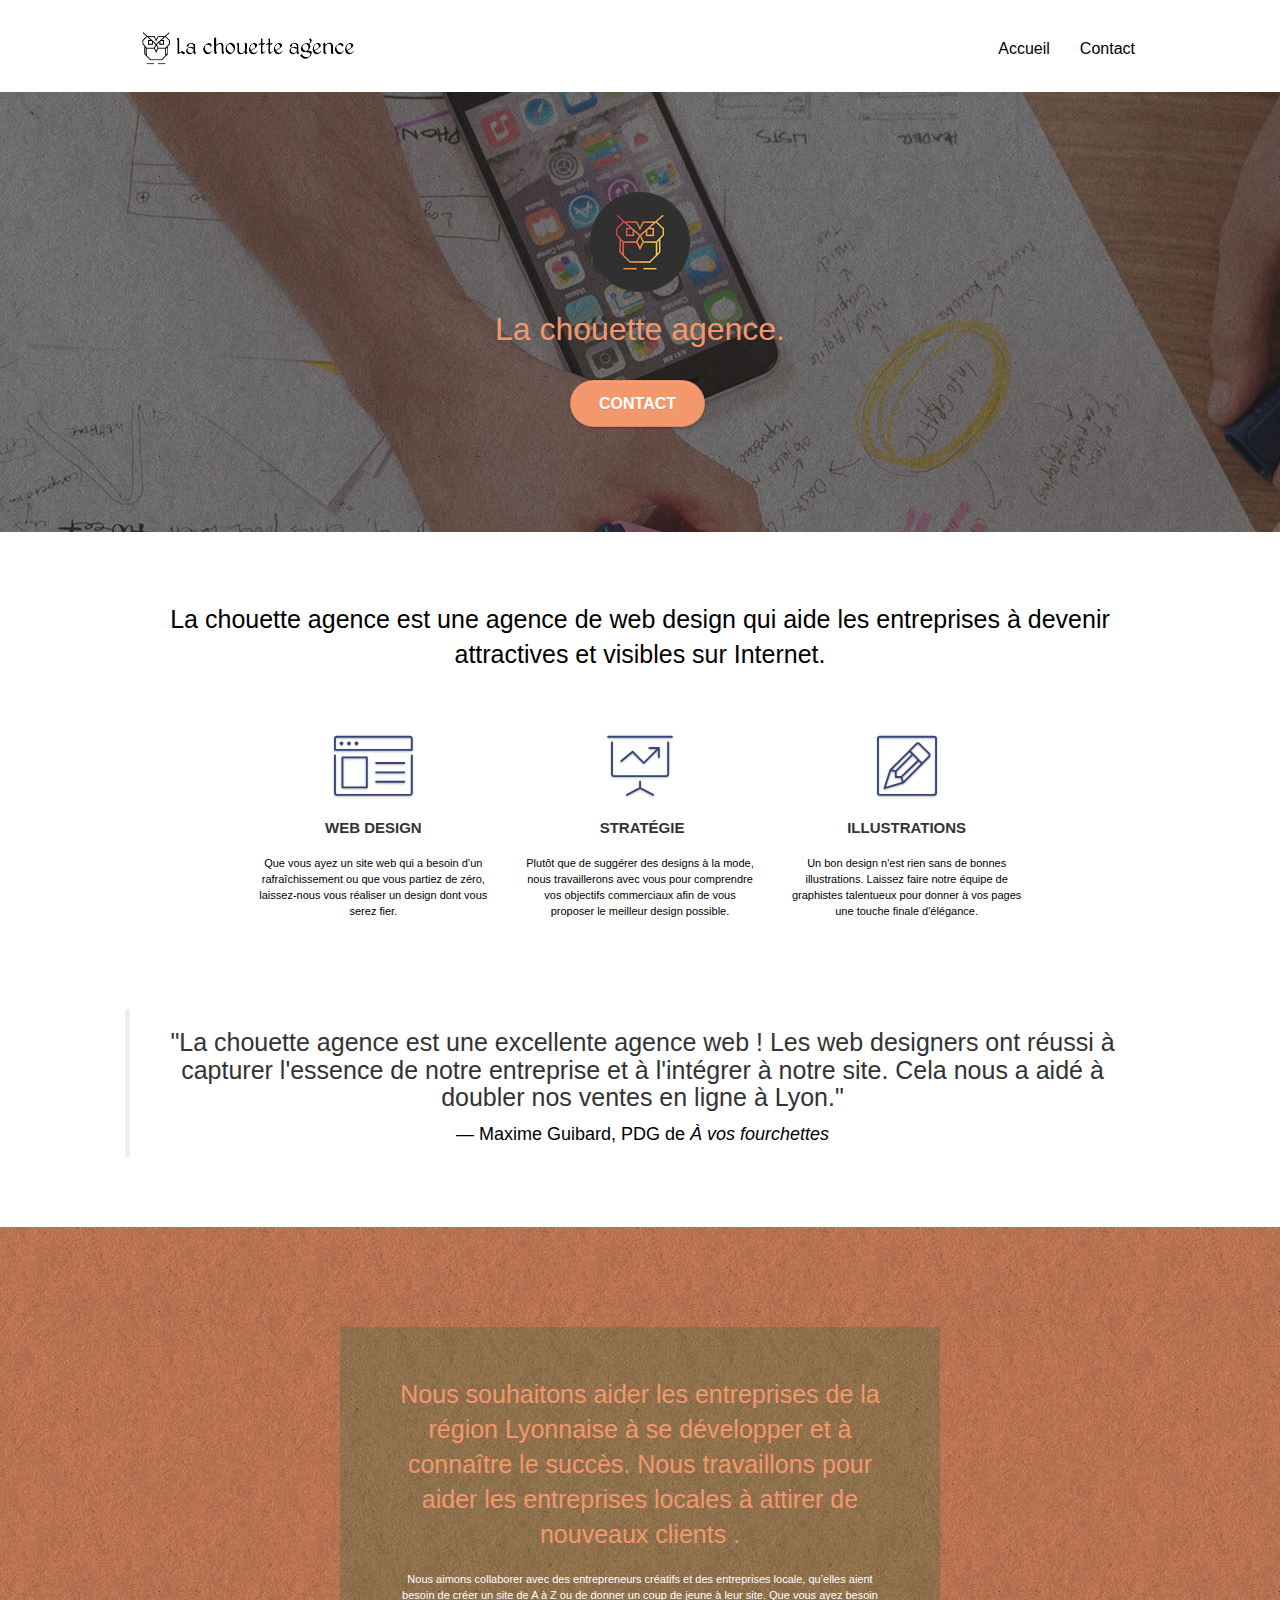
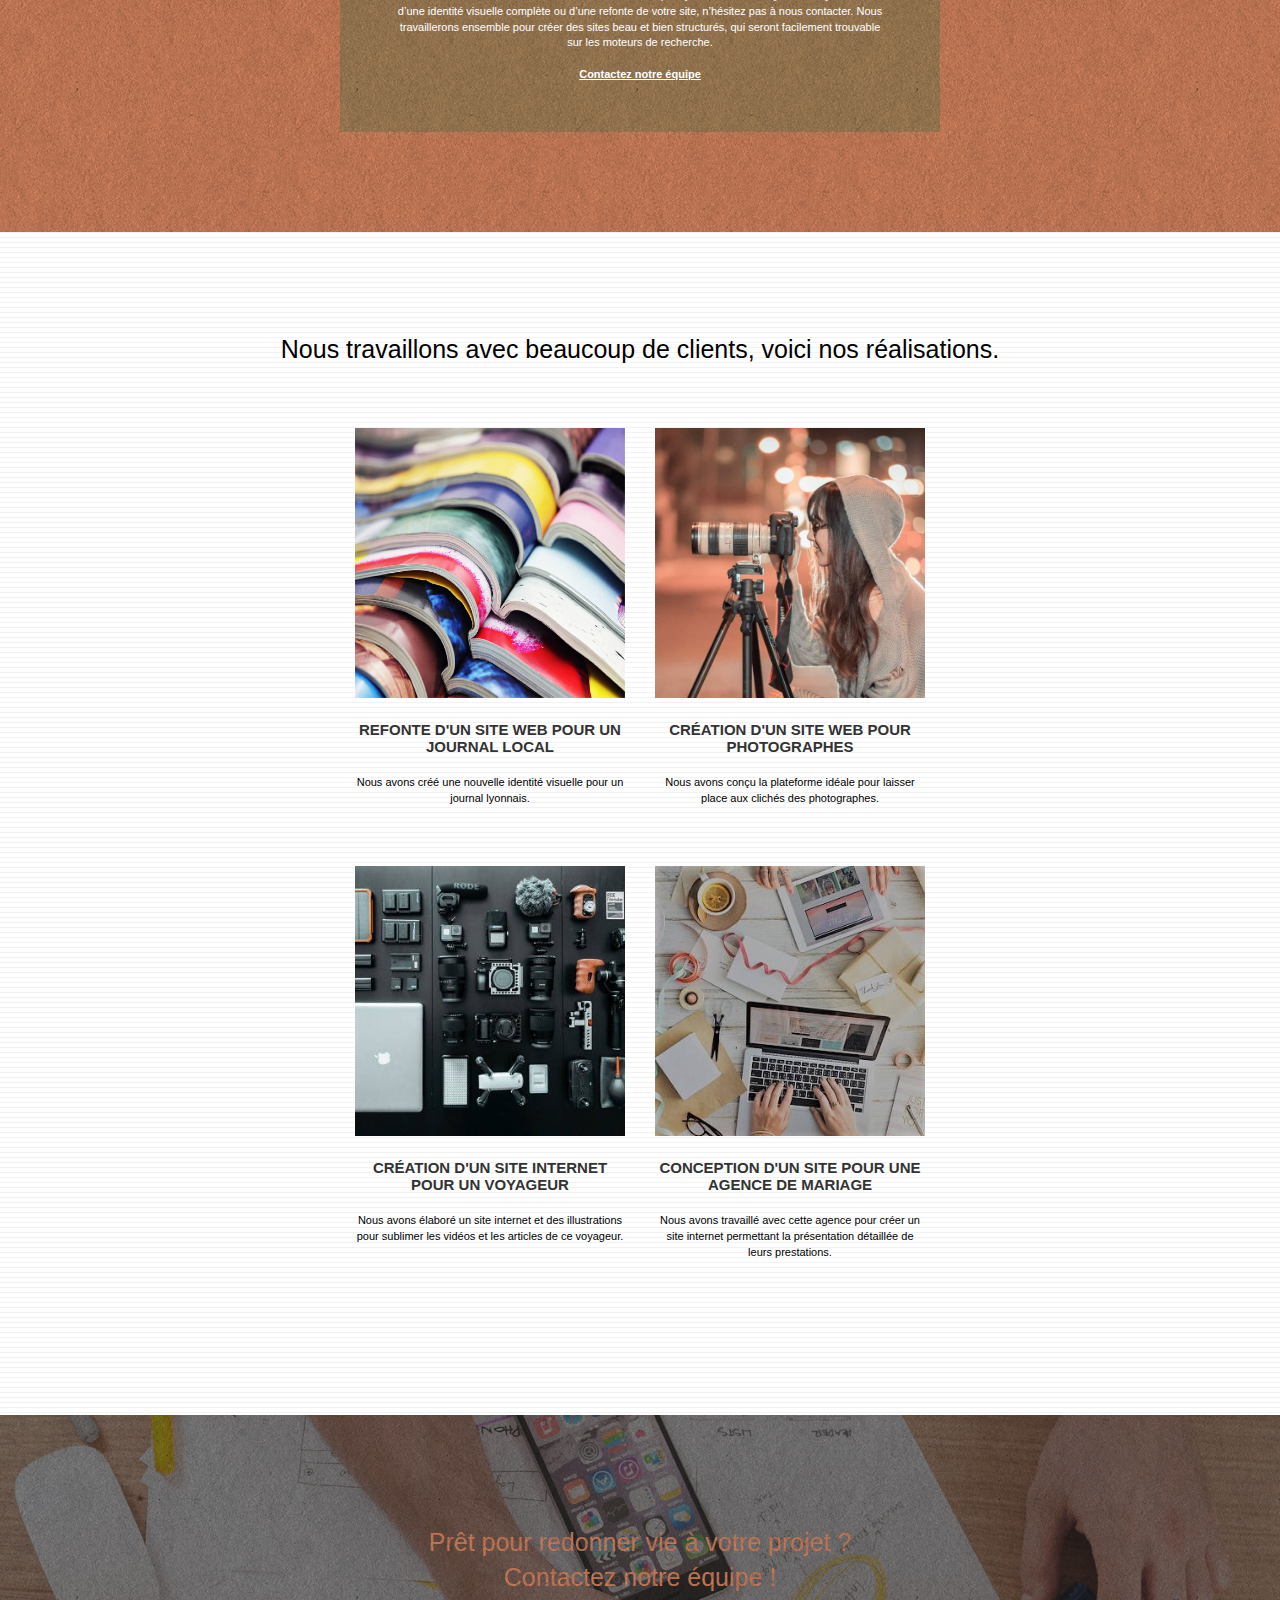
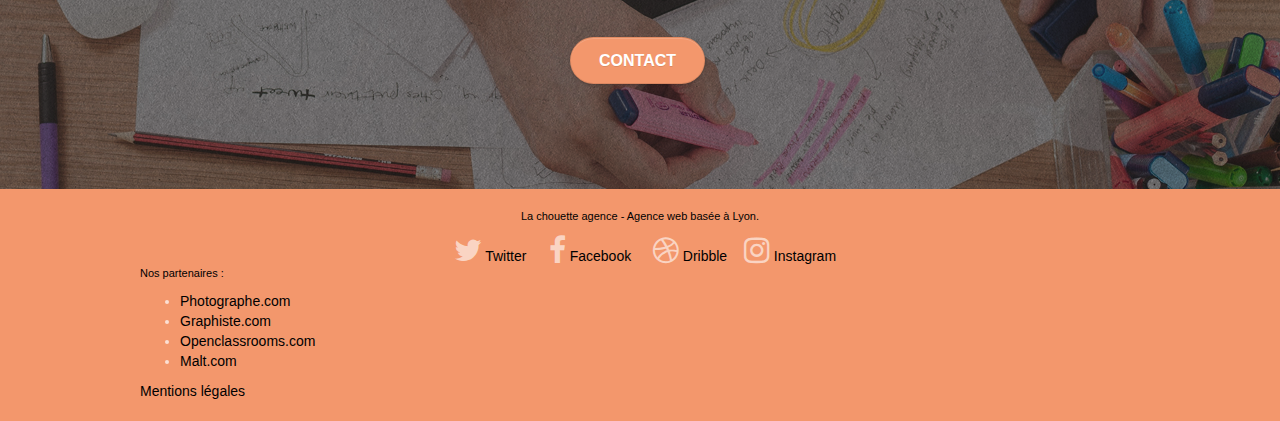
==== commit b87ef06f: "seo maj" ====
--- a/index.html
+++ b/index.html
@@ -1,11 +1,12 @@
-<!DOCTYPE html> <!-- $$$$$$$$$$$$ -->
-<html lang="Default"> <!-- $$$$$$$$$$$$ -->
+<!DOCTYPE html>
+<html lang="fr">
 <head>
     <meta charset="utf-8">
-    <meta name="keywords"
-          content="seo, google, site web, site internet, agence design paris, agence design, agence design,agence design,agence design,agence design,agence design,agence design,agence design,agence design">
-    <meta name="description" content=""> <!-- $$$$$$$$$$$$ -->
+    <meta name="description" content="La chouette agence, Entreprise webdesign Lyon">
     <meta name="viewport" content="width=device-width, initial-scale=1.0, viewport-fit=cover">
+    <meta name="robots" content="index, follow">
+    <meta name="google-site-verification" content="google5bad910926174891.html"/>
+
 
     <link rel="shortcut icon" type="image/png" href="favicon.jpg">
     <link rel="stylesheet" type="text/css" href="./css/bootstrap.css">
@@ -13,14 +14,19 @@
     <link rel="stylesheet" type="text/css" href="./css/font-awesome.css">
     <link rel="stylesheet" type="text/css" href="./css/et-line.css">
 
-
-    <script src="./js/jquery-2.1.0.js"></script>
-    <script src="./js/bootstrap.js"></script>
-    <script src="./js/blocs.js"></script>
+    <meta property="og:title" content="La chouette agence" />
+    <meta property="og:type" content="article" />
+    <meta property="og:url" content="https://filoupegase.github.io/La_chouette_agence/" />
+    <meta property="og:image" content="https://filoupegase.github.io/La_chouette_agence/img/logo.png" />
+    <meta property="og:description" content="La chouette agence, entreprise web design Lyon" />
+
+    <script src="./js/jquery-2.1.0.js" defer></script>
+    <script src="./js/bootstrap.js" defer></script>
+    <script src="./js/blocs.js" defer></script>
     <script src="./js/jquery.touchSwipe.js" defer></script>
-    <script src="./js/gmaps.js"></script>
-
-    <title>.</title> <!-- $$$$$$$$$$$$ -->
+    <script src="./js/gmaps.js" defer></script>
+
+    <title>La chouette agence, Entreprise web design Lyon</title>
 
 
     <!-- Analytics -->
@@ -38,15 +44,9 @@
 
             <nav class="navbar row">
                 <div class="navbar-header">
-                    <div class="keywords" style="color:#cccccc;font-size:1px;">Agence web à paris, stratégie web, web
-                        design, illustrations, design de site web, site web, web, internet, site internet, site
-                    </div>
                     <a class="navbar-brand" href="index.html"><img src="img/la-chouette-agence.png"
                                                                    alt="paris web design logo agence web meilleure agence"
                                                                    height="40"/></a>
-                    <div class="keywords" style="color:#cccccc;font-size:1px;">Agence web à paris, stratégie web, web
-                        design, illustrations, design de site web, site web, web, internet, site internet, site
-                    </div>
                     <button id="nav-toggle" type="button" class="ui-navbar-toggle navbar-toggle" data-toggle="collapse"
                             data-target=".navbar-1">
                         <span class="sr-only">Toggle navigation</span><span class="icon-bar"></span><span
@@ -61,7 +61,7 @@
                         <li>
                         </li>
                         <li>
-                            <a href="page2.html">page2 &gt;</a>
+                            <a href="contact.html">Contact</a>
                         </li>
                     </ul>
                 </div>
@@ -82,7 +82,7 @@
                         La chouette agence.
                     </h1>
                     <div class="text-center">
-                        <a href="page2.html" class="btn btn-lg btn-clean btn-rd cta-hero btn-atomic-tangerine"
+                        <a href="contact.html" class="btn btn-lg btn-clean btn-rd cta-hero btn-atomic-tangerine"
                            id="cta-hero">Contact</a>
                     </div>
                 </div>
@@ -95,8 +95,8 @@
     <div class="bloc bgc-white l-bloc" id="bloc-2-services">
         <div class="container bloc-md">
             <div class="row">
-                <div class="col-sm-12 text-center">
-                    <img alt="agence web, agence web paris, web design paris, stratégie web" src="img/title.png"/>
+                <div class="col-sm-12 text-center padd">
+                    <h2>La chouette agence est une agence de web design qui aide les entreprises à devenir attractives et visibles sur Internet.</h2>
                 </div>
             </div>
             <div class="row voffset-lg med-width-whitespace">
@@ -138,10 +138,10 @@
                 </div>
             </div>
             <div class="row voffset-lg voffset">
-                <div class="col-xs-12 col-md-8 col-md-offset-2 text-center">
-                    <img alt="agence web, agence web paris, web design paris, stratégie web" src="img/citation.png"/>
-
-                </div>
+                <blockquote class="blockquote text-center">
+                    <h4 class="mb-0 citation">"La chouette agence est une excellente agence web ! Les web designers ont réussi à capturer l'essence de notre entreprise et à l'intégrer à notre site. Cela nous a aidé à doubler nos ventes en ligne à Lyon."</h4>
+                    <footer class="blockquote-footer citation__footer">Maxime Guibard, PDG de <cite title="Source Title">À vos fourchettes</cite></footer>
+                </blockquote>
             </div>
         </div>
     </div>
@@ -163,7 +163,7 @@
                         d’une identité visuelle complète ou d’une refonte de votre site, n’hésitez pas à nous contacter.
                         Nous travaillerons ensemble pour créer des sites beau et bien structurés, qui seront facilement
                         trouvable sur les moteurs de recherche. <br><br><a class="ltc-white bold-link"
-                                                                           href="page2.html">Contactez notre
+                                                                           href="contact.html">Contactez notre
                         équipe</a><br>
                     </p>
                 </div>
@@ -177,7 +177,7 @@
         <div class="container bloc-lg">
             <div class="row">
                 <div class="col-sm-12 text-center">
-                    <img alt="agence web, agence web paris, web design paris, stratégie web" src="img/title2.png"/>
+                    <p class="citation">Nous travaillons avec beaucoup de clients, voici nos réalisations.</p>
                 </div>
             </div>
             <div class="row tight-width-whitespace portfolio-row">
@@ -209,9 +209,9 @@
             </div>
             <div class="row tight-width-whitespace portfolio-row">
                 <div class="col-sm-6">
-                    <a href="#" data-lightbox="img/3.bmp" data-gallery-id="gallery-1"
+                    <a href="#" data-lightbox="img/3.jpg" data-gallery-id="gallery-1"
                        data-caption="Création d'un site internet pour un voyageur" data-frame="snapshot-lb"><img
-                            src="img/3.bmp" class="img-responsive portfolio-thumb"
+                            src="img/3.jpg" class="img-responsive portfolio-thumb"
                             alt="paris web design logo agence web meilleure agence, Création d'un site web pour voyageur"/></a>
                     <h3 class="mg-md text-center">
                         Création d'un site internet pour un voyageur
@@ -222,9 +222,9 @@
                     </p>
                 </div>
                 <div class="col-sm-6">
-                    <a href="#" data-lightbox="img/4.bmp" data-gallery-id="gallery-1"
+                    <a href="#" data-lightbox="img/4.jpg" data-gallery-id="gallery-1"
                        data-caption="Conception d'un site pour une agence de mariage" data-frame="snapshot-lb"><img
-                            src="img/4.bmp" class="img-responsive portfolio-thumb"
+                            src="img/4.jpg" class="img-responsive portfolio-thumb"
                             alt="paris web design logo agence web meilleure agence, Création d'un site web pour agence de mariage"/></a>
                     <h3 class="mg-md text-center">
                         Conception d'un site pour une agence de mariage
@@ -247,7 +247,7 @@
                     Prêt pour redonner vie à votre projet ?<br>Contactez notre équipe !
                 </h2>
                 <div class="col-sm-12 text-center">
-                    <a href="page2.html" class="btn btn-atomic-tangerine btn-clean btn-rd btn-lg cta-hero">Contact</a>
+                    <a href="contact.html" class="btn btn-atomic-tangerine btn-clean btn-rd btn-lg cta-hero">Contact</a>
                 </div>
             </div>
         </div>
@@ -255,82 +255,55 @@
     <!-- bloc-5-cta END -->
 
     <!-- Footer - bloc-8 -->
-    <div class="bloc bgc-atomic-tangerine d-bloc" id="bloc-8">
+    <footer class="bloc bgc-atomic-tangerine d-bloc" id="bloc-8">
         <div class="container bloc-sm">
             <div class="row">
                 <div class="col-sm-12">
-                    <p class="text-center white">
+                    <p class="text-center black">
                         La chouette agence - Agence web basée à Lyon.<br>
                     </p>
                     <div class="row row-no-gutters social">
                         <div class="col-sm-3">
                             <div class="text-center">
-                                <a class="social" href="index.html"><span class="fa fa-twitter icon-md"></span></a>
+                                <a class="social" href="twitter.com"><span class="fa fa-twitter icon-md"></span> Twitter</a>
                             </div>
                         </div>
                         <div class="col-sm-3">
                             <div class="text-center">
-                                <a class="social" href="index.html"><span class="fa fa-facebook icon-md"></span></a>
+                                <a class="social" href="facebook.com"><span class="fa fa-facebook icon-md"></span> Facebook</a>
                             </div>
                         </div>
                         <div class="col-sm-3">
                             <div class="text-center">
-                                <a class="social" href="index.html"><span class="fa fa-dribbble icon-md"></span></a>
+                                <a class="social" href="dribbble.com"><span class="fa fa-dribbble icon-md"></span> Dribble</a>
                             </div>
                         </div>
                         <div class="col-sm-3">
                             <div class="text-center">
-                                <a class="social" href="index.html"><span class="fa fa-instagram icon-md"></span></a>
+                                <a class="social" href="instagram.com"><span class="fa fa-instagram icon-md"></span> Instagram</a>
                             </div>
                         </div>
-                        <div class="keywords" style="color:#F3976C;">Agence web à paris, stratégie web, web design,
-                            illustrations, design de site web, site web, web, internet, site internet, site
-                        </div>
                     </div>
                     <div class="row">
-                        <div class="col-sm-4">
-                            Partenaires
+                        <div class="col-md-12 partenaires">
+                            <p>Nos partenaires :</p>
                             <ul>
-                                <li><a href="voiture.com">voiture.com</a></li>
-                                <li><a href="pizza.com">pizza.com</a></li>
-                                <li><a href="matoiture.com">matoiture.com</a></li>
-                                <li><a href="immobilierseo.com">immobilierseo.com</a></li>
+                                <li><a href="photographe.com">Photographe.com</a></li>
+                                <li><a href="graphiste.com">Graphiste.com</a></li>
+                                <li><a href="openclassrooms.com">Openclassrooms.com</a></li>
+                                <li><a href="malt.com">Malt.com</a></li>
                             </ul>
                         </div>
-                        <div class="col-sm-4">
-                            Annuaires liste 1
-                            <ul>
-                                <li><a href="annuaireagence.com">annuaireagence.com</a></li>
-                                <li><a href="annuaireseo.com">annuaireseo.com</a></li>
-                                <li><a href="annuairemarketing.com">annuairemarketing.com</a></li>
-                                <li><a href="123seoture.com">123seo.com</a></li>
-                                <li><a href="123site.com">123site.com</a></li>
-                                <li><a href="annuairewordpress.com">annuairewordpress.com</a></li>
-                                <li><a href="listeagence.com">listeagence.com</a></li>
-                                <li><a href="meilleuresagencesparis.com">meilleuresagencesparis.com</a></li>
-                                <li><a href="listeseo.com">listeseo.com</a></li>
-                            </ul>
-                        </div>
-                        <div class="col-sm-4">
-                            Annuaires liste 2
-                            <ul>
-                                <li><a href="betterseo.com">betterseo.com</a></li>
-                                <li><a href="ameliorerseo.com">ameliorerseo.com</a></li>
-                                <li><a href="seojuicelien.com">seojuicelien.com</a></li>
-                                <li><a href="meilleursliens.com">meilleursliens.com</a></li>
-                                <li><a href="liensagogo.com">liensagogo.com</a></li>
-                                <li><a href="backlink.com">backlink.com</a></li>
-                                <li><a href="linkjuiceannuaire.com">linkjuiceannuaire.com</a></li>
-                                <li><a href="remontersurgoogle.com">remontersurgoogle.com</a></li>
-                                <li><a href="vraiseofiable.com">vraiseofiable.com</a></li>
-                            </ul>
-                        </div>
-                    </div>
-                </div>
-            </div>
-        </div>
-    </div>
+                        <div class="col-md-12 mentions">
+                            <a href="mentions.html">Mentions légales</a>
+                        </div>
+                    </div>
+                </div>
+            </div>
+        </div>
+    </footer>
     <!-- Footer - bloc-8 END -->
+
 
 </div>
 <!-- Principal conteneur END -->
--- a/style.css
+++ b/style.css
@@ -93,6 +93,19 @@
 .texture-paper::before {
     background: url("img/texture-paper.png");
     background-size: 280px 280px;
+}
+
+.citation {
+    font-size: 2.5rem;
+}
+
+.citation__footer {
+    font-size: 1.8rem;
+    color: #000;
+}
+
+.padd {
+    margin-bottom: 30px;
 }
 
 .b-parallax {
@@ -651,7 +664,7 @@
 a {
     font-family: "helvetica";
     font-weight: 400;
-    color: #575757!important;
+    color: black!important;
 }
 
 .container {
@@ -686,7 +699,7 @@
 }
 
 .h1 {
-    font-size: 20px;
+    font-size: 25px;
     font-family: "Open Sans";
 }
 
@@ -705,7 +718,7 @@
 }
 
 h2 {
-    font-size: 22px;
+    font-size: 25px;
     line-height: 1.4em;
 }
 
@@ -822,7 +835,7 @@
 }
 
 .bg-presentation {
-    background-image: url("img/image-de-presentation.bmp");
+    background-image: url("img/image-de-presentation.jpg");
 }
 
 @media (max-width: 1024px) {
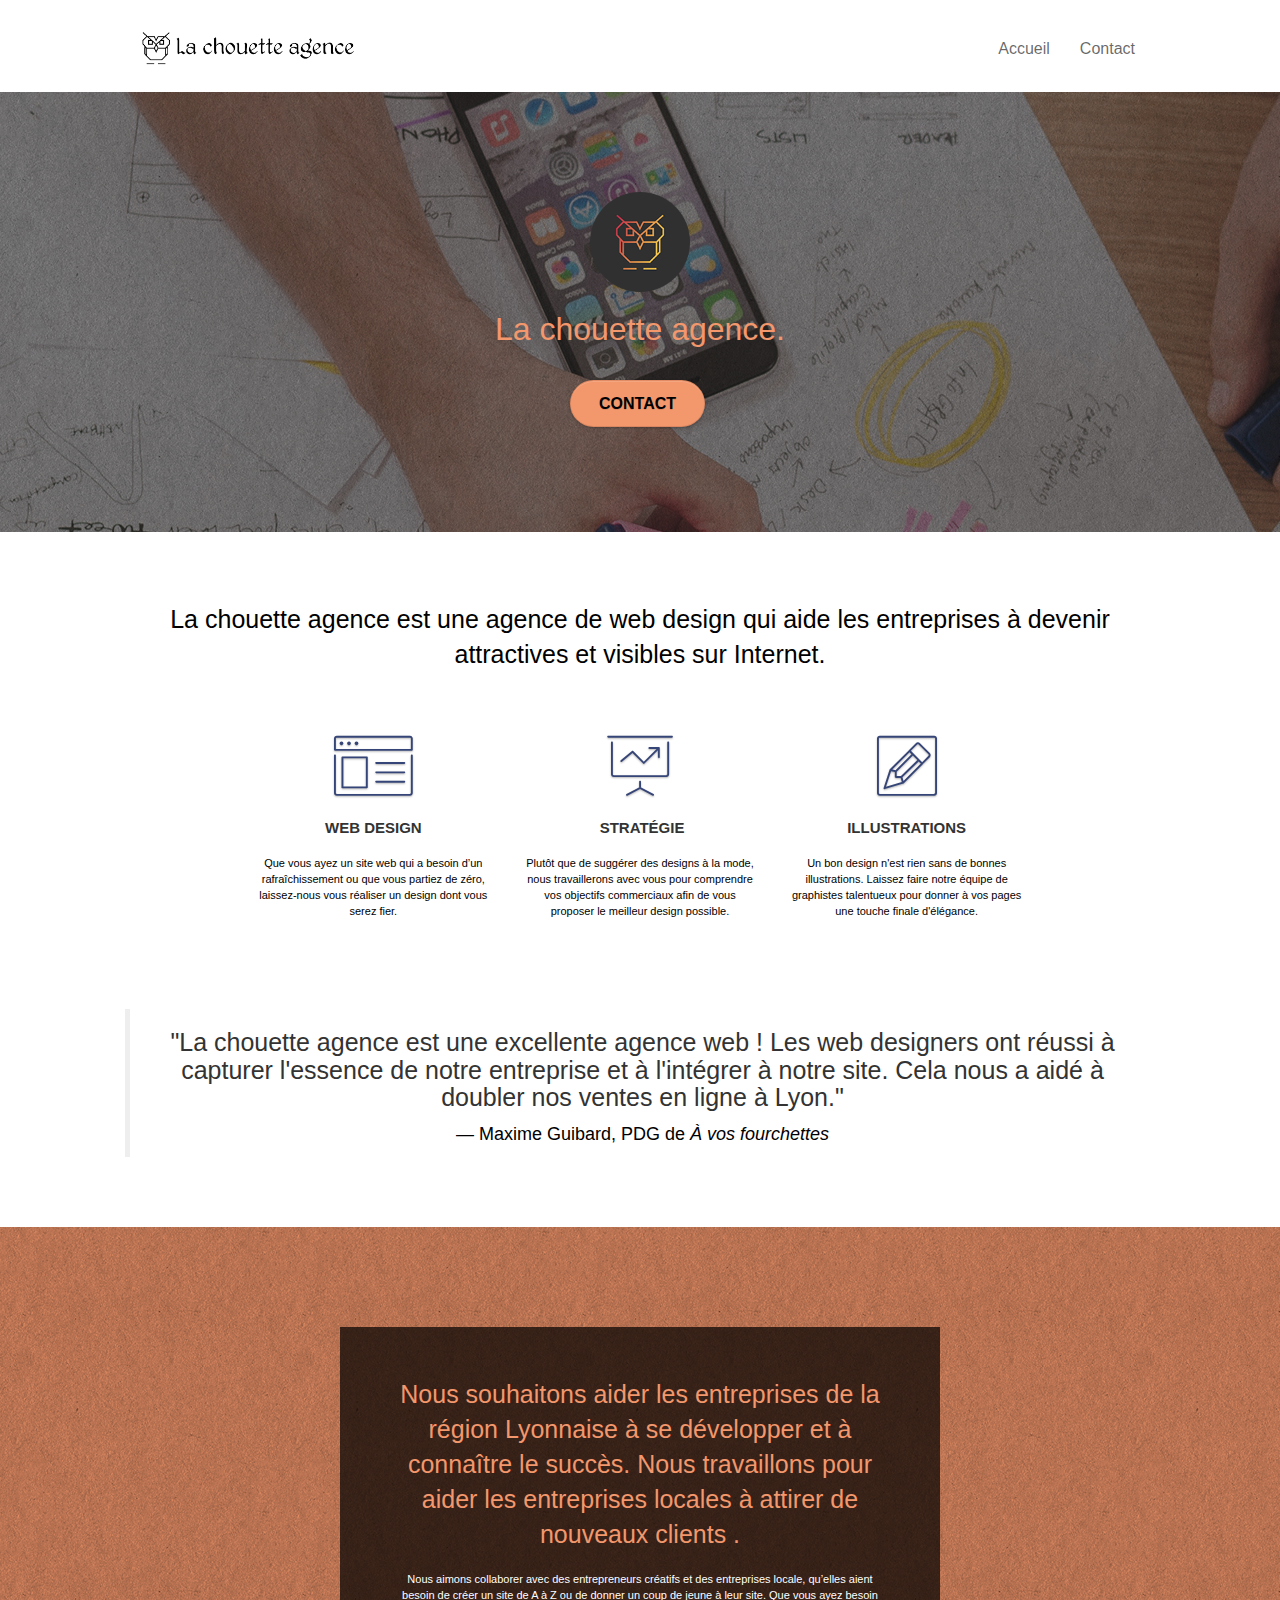
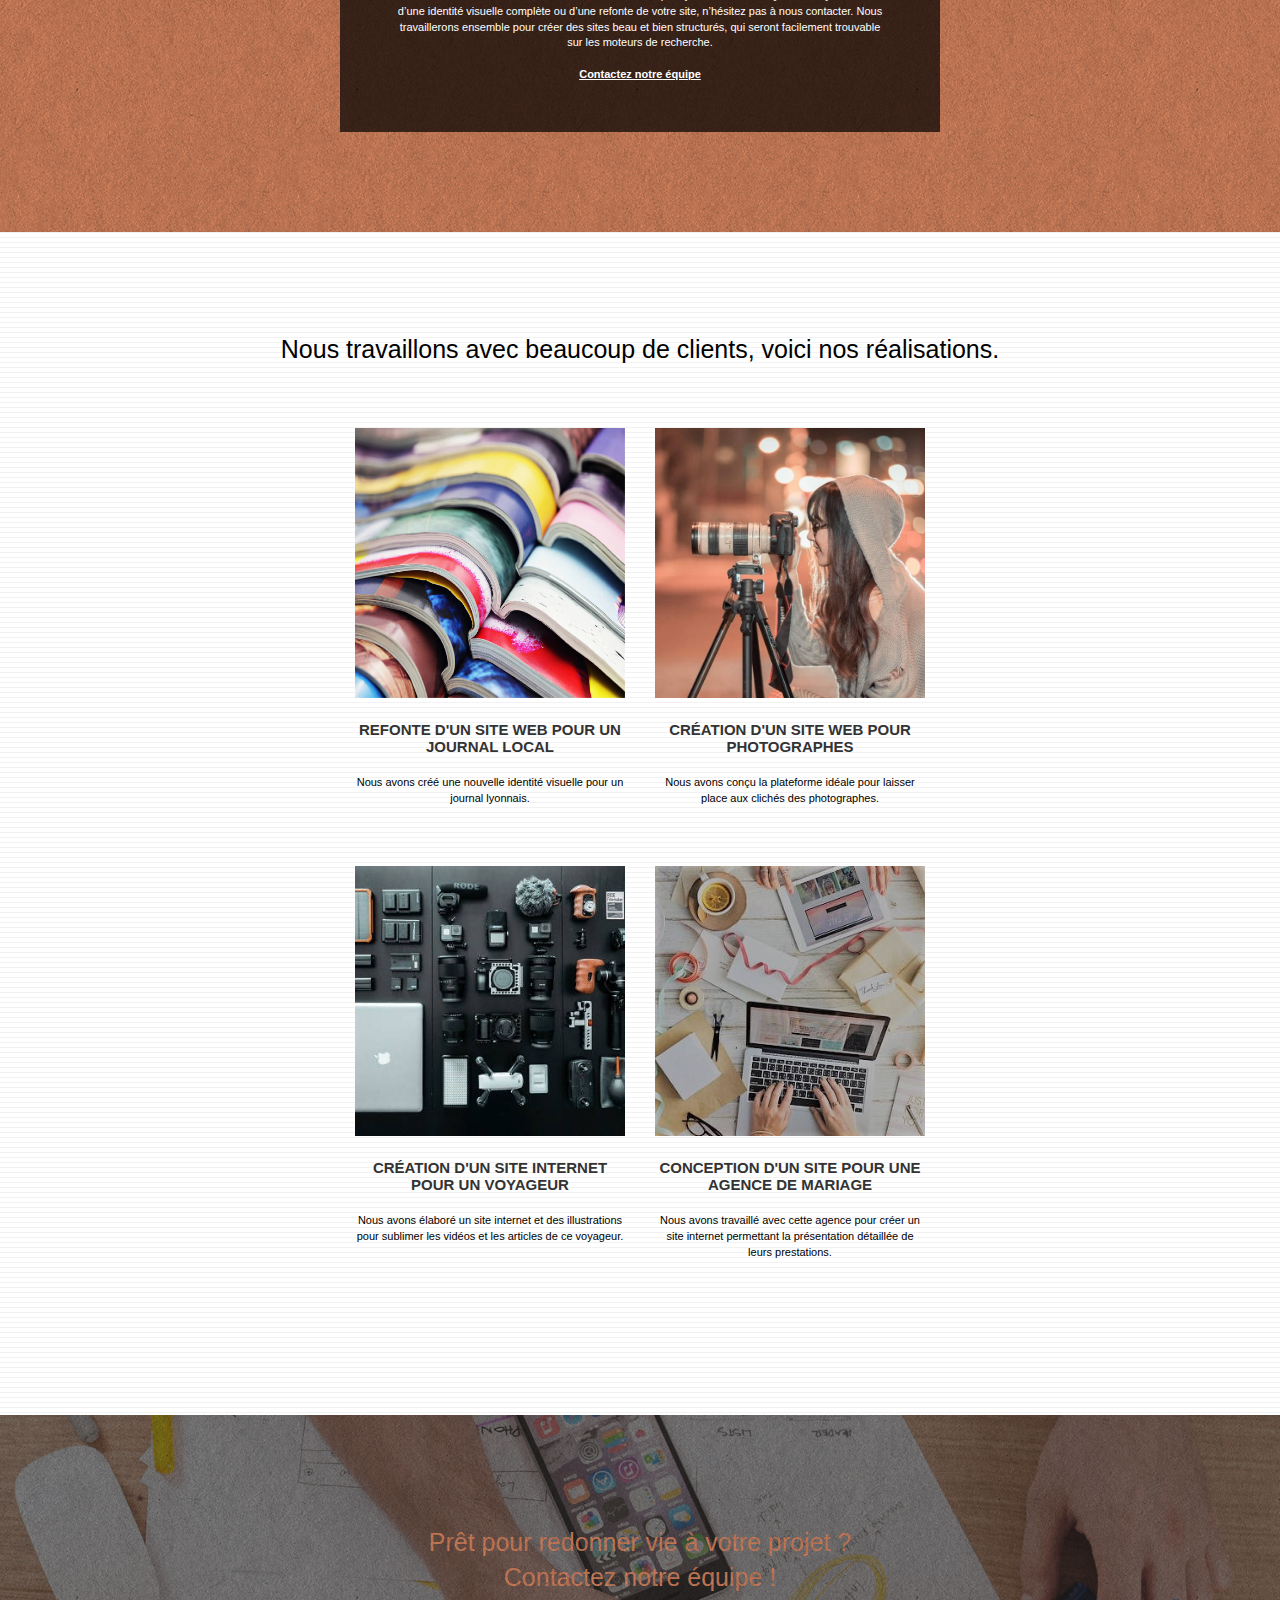
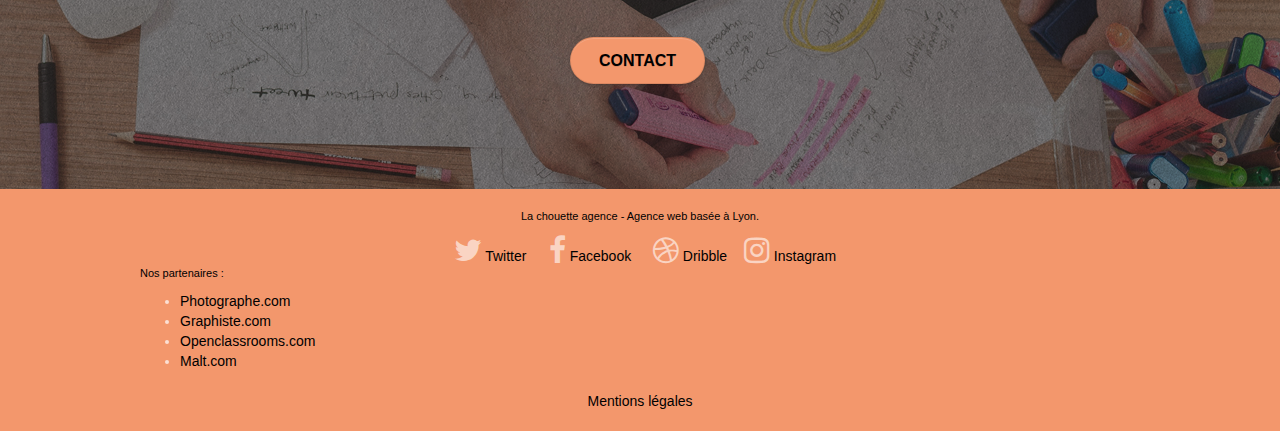
==== commit 43796459: "fichier CSS et JS minifier" ====
--- a/index.html
+++ b/index.html
@@ -9,22 +9,22 @@
 
 
     <link rel="shortcut icon" type="image/png" href="favicon.jpg">
-    <link rel="stylesheet" type="text/css" href="./css/bootstrap.css">
-    <link rel="stylesheet" type="text/css" href="style.css">
-    <link rel="stylesheet" type="text/css" href="./css/font-awesome.css">
-    <link rel="stylesheet" type="text/css" href="./css/et-line.css">
-
-    <meta property="og:title" content="La chouette agence" />
-    <meta property="og:type" content="article" />
-    <meta property="og:url" content="https://filoupegase.github.io/La_chouette_agence/" />
-    <meta property="og:image" content="https://filoupegase.github.io/La_chouette_agence/img/logo.png" />
-    <meta property="og:description" content="La chouette agence, entreprise web design Lyon" />
-
-    <script src="./js/jquery-2.1.0.js" defer></script>
-    <script src="./js/bootstrap.js" defer></script>
-    <script src="./js/blocs.js" defer></script>
-    <script src="./js/jquery.touchSwipe.js" defer></script>
-    <script src="./js/gmaps.js" defer></script>
+    <link rel="stylesheet" type="text/css" href="./css/bootstrap-min.css">
+    <link rel="stylesheet" type="text/css" href="style-min.css">
+    <link rel="stylesheet" type="text/css" href="./css/font-awesome-min.css">
+    <link rel="stylesheet" type="text/css" href="./css/et-line-min.css">
+
+    <meta property="og:title" content="La chouette agence"/>
+    <meta property="og:type" content="article"/>
+    <meta property="og:url" content="https://filoupegase.github.io/La_chouette_agence/"/>
+    <meta property="og:image" content="https://filoupegase.github.io/La_chouette_agence/img/logo.png"/>
+    <meta property="og:description" content="La chouette agence, entreprise web design Lyon"/>
+
+    <script src="./js/jquery-2.1.0-min.js" defer></script>
+    <script src="./js/bootstrap-min.js" defer></script>
+    <script src="./js/blocs-min.js" defer></script>
+    <script src="./js/jquery.touchSwipe-min.js" defer></script>
+    <script src="./js/gmaps-min.js" defer></script>
 
     <title>La chouette agence, Entreprise web design Lyon</title>
 
@@ -38,14 +38,14 @@
 <!-- Principal conteneur -->
 <div class="page-container">
 
-    <!-- bloc-0 -->
-    <div class="bloc bgc-white l-bloc " id="bloc-0">
+    <!-- bloc-Header -->
+    <header class="bloc bgc-white l-bloc " id="bloc-0">
         <div class="container bloc-sm">
 
             <nav class="navbar row">
                 <div class="navbar-header">
-                    <a class="navbar-brand" href="index.html"><img src="img/la-chouette-agence.png"
-                                                                   alt="paris web design logo agence web meilleure agence"
+                    <a class="navbar-brand" tabindex="0" href="index.html"><img src="img/la-chouette-agence.png"
+                                                                   alt="logo la chouette agence"
                                                                    height="40"/></a>
                     <button id="nav-toggle" type="button" class="ui-navbar-toggle navbar-toggle" data-toggle="collapse"
                             data-target=".navbar-1">
@@ -56,50 +56,51 @@
                 <div class="collapse navbar-collapse navbar-1 special-dropdown-nav">
                     <ul class="site-navigation nav navbar-nav">
                         <li>
-                            <a href="index.html">Accueil</a>
+                            <a tabindex="0" href="index.html">Accueil</a>
                         </li>
                         <li>
                         </li>
                         <li>
-                            <a href="contact.html">Contact</a>
+                            <a tabindex="0" href="contact.html">Contact</a>
                         </li>
                     </ul>
                 </div>
             </nav>
         </div>
-    </div>
-    <!-- bloc-0 END -->
+    </header>
+    <!-- bloc-Header END -->
 
     <!-- bloc-1-presentation -->
-    <div class="bloc bgc-dark-slate-blue bg-banniere d-bloc bg-t-edge bloc-bg-texture texture-paper b-parallax"
+    <section class="bloc bgc-dark-slate-blue bg-banniere d-bloc bg-t-edge bloc-bg-texture texture-paper b-parallax"
          id="bloc-1-hero">
         <div class="container bloc-lg">
             <div class="row tight-width-whitespace">
                 <div class="col-sm-12">
                     <img src="img/logo.png" class="center-block image-resize-mode" width="100"
                          alt="La chouette agence, agence web paris, création logo paris"/>
-                    <h1 class="text-center hero-bloc-text tc-white ">
+                    <h1 class="text-center hero-bloc-text color-primary">
                         La chouette agence.
                     </h1>
                     <div class="text-center">
-                        <a href="contact.html" class="btn btn-lg btn-clean btn-rd cta-hero btn-atomic-tangerine"
+                        <a tabindex="0" href="contact.html" class="btn btn-lg btn-clean btn-rd cta-hero btn-atomic-tangerine"
                            id="cta-hero">Contact</a>
                     </div>
                 </div>
             </div>
         </div>
-    </div>
+    </section>
     <!-- bloc-1-presentation END -->
 
     <!-- bloc-2-services -->
-    <div class="bloc bgc-white l-bloc" id="bloc-2-services">
+    <main class="bloc bgc-white l-bloc" id="bloc-2-services">
         <div class="container bloc-md">
-            <div class="row">
+            <article class="row">
                 <div class="col-sm-12 text-center padd">
-                    <h2>La chouette agence est une agence de web design qui aide les entreprises à devenir attractives et visibles sur Internet.</h2>
-                </div>
-            </div>
-            <div class="row voffset-lg med-width-whitespace">
+                    <h2>La chouette agence est une agence de web design qui aide les entreprises à devenir attractives
+                        et visibles sur Internet.</h2>
+                </div>
+            </article>
+            <article class="row voffset-lg med-width-whitespace">
                 <div class="col-sm-4">
                     <div class="text-center">
                         <span class="et-icon-browser sm-shadow icon-dark-slate-blue icons icon-lg"></span>
@@ -136,56 +137,61 @@
                         talentueux pour donner à vos pages une touche finale d'élégance.
                     </p>
                 </div>
-            </div>
-            <div class="row voffset-lg voffset">
+            </article>
+            <article class="row voffset-lg voffset">
                 <blockquote class="blockquote text-center">
-                    <h4 class="mb-0 citation">"La chouette agence est une excellente agence web ! Les web designers ont réussi à capturer l'essence de notre entreprise et à l'intégrer à notre site. Cela nous a aidé à doubler nos ventes en ligne à Lyon."</h4>
-                    <footer class="blockquote-footer citation__footer">Maxime Guibard, PDG de <cite title="Source Title">À vos fourchettes</cite></footer>
+                    <h4 class="mb-0 citation">"La chouette agence est une excellente agence web ! Les web designers ont
+                        réussi à capturer l'essence de notre entreprise et à l'intégrer à notre site. Cela nous a aidé à
+                        doubler nos ventes en ligne à Lyon."</h4>
+                    <footer class="blockquote-footer citation__footer">Maxime Guibard, PDG de <cite
+                            title="Source Title">À vos fourchettes</cite></footer>
                 </blockquote>
-            </div>
-        </div>
-    </div>
+            </article>
+        </div>
+    </main>
     <!-- bloc-2-services END -->
 
     <!-- bloc-3-what-i-do -->
-    <div class="bloc tc-white bgc-atomic-tangerine bg-presentation d-bloc bloc-bg-texture texture-paper b-parallax"
+    <section class="bloc tc-white bgc-atomic-tangerine bg-presentation d-bloc bloc-bg-texture texture-paper b-parallax"
          id="bloc-3-what-i-do">
         <div class="container bloc-lg">
             <div class="row tight-width-whitespace black-background">
                 <div class="col-sm-12">
-                    <h2 class="mg-md text-center tc-white">
+                    <h2 class="mg-md text-center color-primary">
                         Nous souhaitons aider les entreprises de la région Lyonnaise à se développer et à connaître le
                         succès. Nous travaillons pour aider les entreprises locales à attirer de nouveaux clients .<br>
                     </h2>
+                    <aside>
                     <p class="text-center white">
                         Nous aimons collaborer avec des entrepreneurs créatifs et des entreprises locale, qu’elles aient
                         besoin de créer un site de A à Z ou de donner un coup de jeune à leur site. Que vous ayez besoin
                         d’une identité visuelle complète ou d’une refonte de votre site, n’hésitez pas à nous contacter.
                         Nous travaillerons ensemble pour créer des sites beau et bien structurés, qui seront facilement
-                        trouvable sur les moteurs de recherche. <br><br><a class="ltc-white bold-link"
+                        trouvable sur les moteurs de recherche. <br><br><a tabindex="0" class="ltc-white bold-link"
                                                                            href="contact.html">Contactez notre
                         équipe</a><br>
                     </p>
+                    </aside>
                 </div>
             </div>
         </div>
-    </div>
+    </section>
     <!-- bloc-3-what-i-do END -->
 
     <!-- bloc-4-portfolio -->
-    <div class="bloc bgc-white bg-lines-h2-bg bg-repeat l-bloc" id="bloc-4-portfolio">
+    <main class="bloc bgc-white bg-lines-h2-bg bg-repeat l-bloc" id="bloc-4-portfolio">
         <div class="container bloc-lg">
-            <div class="row">
+            <article class="row">
                 <div class="col-sm-12 text-center">
                     <p class="citation">Nous travaillons avec beaucoup de clients, voici nos réalisations.</p>
                 </div>
-            </div>
-            <div class="row tight-width-whitespace portfolio-row">
+            </article>
+            <article class="row tight-width-whitespace portfolio-row">
                 <div class="col-sm-6">
-                    <a href="#" data-lightbox="img/1.jpg" data-gallery-id="gallery-1"
+                    <a tabindex="0" href="#" data-lightbox="img/1.jpg" data-gallery-id="gallery-1"
                        data-caption="Refonte d'un site web pour un journal local" data-frame="snapshot-lb"><img
                             src="img/1.jpg"
-                            alt="paris web design logo agence web meilleure agence et refonte site web journal"
+                            alt="magasine empiler"
                             class="img-responsive portfolio-thumb"/></a>
                     <h3 class="mg-md text-center">
                         Refonte d'un site web pour un journal local
@@ -195,10 +201,10 @@
                     </p>
                 </div>
                 <div class="col-sm-6">
-                    <a href="#" data-lightbox="img/2.jpg" data-gallery-id="gallery-1"
+                    <a tabindex="0" href="#" data-lightbox="img/2.jpg" data-gallery-id="gallery-1"
                        data-caption="Création d'un site web pour photographes" data-frame="snapshot-lb"><img
                             src="img/2.jpg" class="img-responsive portfolio-thumb"
-                            alt="paris web design logo agence web meilleure agence, Création d'un site web pour photographes"/></a>
+                            alt="un photographe pris de profil"/></a>
                     <h3 class="mg-md text-center">
                         Création d'un site web pour photographes
                     </h3>
@@ -206,13 +212,13 @@
                         Nous avons conçu la plateforme idéale pour laisser place aux clichés des photographes.
                     </p>
                 </div>
-            </div>
-            <div class="row tight-width-whitespace portfolio-row">
+            </article>
+            <article class="row tight-width-whitespace portfolio-row">
                 <div class="col-sm-6">
-                    <a href="#" data-lightbox="img/3.jpg" data-gallery-id="gallery-1"
+                    <a tabindex="0" href="#" data-lightbox="img/3.jpg" data-gallery-id="gallery-1"
                        data-caption="Création d'un site internet pour un voyageur" data-frame="snapshot-lb"><img
                             src="img/3.jpg" class="img-responsive portfolio-thumb"
-                            alt="paris web design logo agence web meilleure agence, Création d'un site web pour voyageur"/></a>
+                            alt="un kit de materiel electronique"/></a>
                     <h3 class="mg-md text-center">
                         Création d'un site internet pour un voyageur
                     </h3>
@@ -222,10 +228,10 @@
                     </p>
                 </div>
                 <div class="col-sm-6">
-                    <a href="#" data-lightbox="img/4.jpg" data-gallery-id="gallery-1"
+                    <a tabindex="0" href="#" data-lightbox="img/4.jpg" data-gallery-id="gallery-1"
                        data-caption="Conception d'un site pour une agence de mariage" data-frame="snapshot-lb"><img
                             src="img/4.jpg" class="img-responsive portfolio-thumb"
-                            alt="paris web design logo agence web meilleure agence, Création d'un site web pour agence de mariage"/></a>
+                            alt="photo d'un bureau mal rangé pris en hauteur"/></a>
                     <h3 class="mg-md text-center">
                         Conception d'un site pour une agence de mariage
                     </h3>
@@ -234,24 +240,24 @@
                         détaillée de leurs prestations.
                     </p>
                 </div>
-            </div>
-        </div>
-    </div>
+            </article>
+        </div>
+    </main>
     <!-- bloc-4-portfolio END -->
 
     <!-- bloc-5-cta -->
-    <div class="bloc bgc-dark-slate-blue bg-banniere d-bloc bloc-bg-texture texture-paper" id="bloc-5-cta">
+    <section class="bloc bgc-dark-slate-blue bg-banniere d-bloc bloc-bg-texture texture-paper" id="bloc-5-cta">
         <div class="container bloc-lg">
             <div class="row">
-                <h2 class="mg-md text-center tc-white">
+                <h2 class="mg-md text-center color-primary">
                     Prêt pour redonner vie à votre projet ?<br>Contactez notre équipe !
                 </h2>
                 <div class="col-sm-12 text-center">
-                    <a href="contact.html" class="btn btn-atomic-tangerine btn-clean btn-rd btn-lg cta-hero">Contact</a>
+                    <a tabindex="0" href="contact.html" class="btn btn-atomic-tangerine btn-clean btn-rd btn-lg cta-hero">Contact</a>
                 </div>
             </div>
         </div>
-    </div>
+    </section>
     <!-- bloc-5-cta END -->
 
     <!-- Footer - bloc-8 -->
@@ -270,22 +276,26 @@
                         </div>
                         <div class="col-sm-3">
                             <div class="text-center">
-                                <a class="social" href="facebook.com"><span class="fa fa-facebook icon-md"></span> Facebook</a>
+                                <a class="social" href="facebook.com"><span class="fa fa-facebook icon-md"></span>
+                                    Facebook</a>
                             </div>
                         </div>
                         <div class="col-sm-3">
                             <div class="text-center">
-                                <a class="social" href="dribbble.com"><span class="fa fa-dribbble icon-md"></span> Dribble</a>
+                                <a class="social" href="dribbble.com"><span class="fa fa-dribbble icon-md"></span>
+                                    Dribble</a>
                             </div>
                         </div>
                         <div class="col-sm-3">
                             <div class="text-center">
-                                <a class="social" href="instagram.com"><span class="fa fa-instagram icon-md"></span> Instagram</a>
+                                <a class="social" href="instagram.com"><span class="fa fa-instagram icon-md"></span>
+                                    Instagram</a>
                             </div>
                         </div>
+
                     </div>
                     <div class="row">
-                        <div class="col-md-12 partenaires">
+                        <div class="col-sm-4">
                             <p>Nos partenaires :</p>
                             <ul>
                                 <li><a href="photographe.com">Photographe.com</a></li>
@@ -294,20 +304,24 @@
                                 <li><a href="malt.com">Malt.com</a></li>
                             </ul>
                         </div>
-                        <div class="col-md-12 mentions">
-                            <a href="mentions.html">Mentions légales</a>
-                        </div>
+                    </div>
+                    <div class="col-md-12 mentions">
+                        <a href="mentions.html">Mentions légales</a>
                     </div>
                 </div>
             </div>
         </div>
-    </footer>
+</div>
+</footer>
+<!-- Footer - bloc-8 END -->
+
     <!-- Footer - bloc-8 END -->
-
+    <!-- ScrollToTop Button -->
+    <a class="bloc-button btn btn-d scrollToTop" onclick="scrollToTarget('1')"><span
+            class="fa fa-chevron-up"></span></a>
+    <!-- ScrollToTop Button END-->
 
 </div>
 <!-- Principal conteneur END -->
-
-
 </body>
 </html>
--- a/style-min.css
+++ b/style-min.css
@@ -0,0 +1 @@
+body{margin:0;padding:0;background:#FFF;overflow-x:hidden;-webkit-font-smoothing:antialiased;-moz-osx-font-smoothing:grayscale}a,button{transition:all .3s ease-in-out;outline:none!important}.color-primary{color:#f3976c}a:hover{text-decoration:none;cursor:pointer}#page-loading-blocs-notifaction{position:fixed;top:0;bottom:0;width:100%;z-index:100000;background:#fff url("img/pageload-spinner.gif") no-repeat center center}.bloc{width:100%;clear:both;background:50% 50% no-repeat;padding:0 50px;-webkit-background-size:cover;-moz-background-size:cover;-o-background-size:cover;background-size:cover;position:relative}.bloc .container{padding-left:0;padding-right:0}.bloc-lg{padding:100px 50px}.bloc-md{padding:50px}.bloc-sm{padding:20px 50px}.bg-center,.bg-l-edge,.bg-r-edge,.bg-t-edge,.bg-b-edge,.bg-tl-edge,.bg-bl-edge,.bg-tr-edge,.bg-br-edge,.bg-repeat{-webkit-background-size:auto!important;-moz-background-size:auto!important;-o-background-size:auto!important;background-size:auto!important}.bg-repeat{background:repeat}.bg-t-edge{background:top no-repeat}.bloc-bg-texture::before{content:"";background-size:2px 2px;position:absolute;top:0;bottom:0;left:0;right:0}.texture-paper::before{background:url("img/texture-paper.png");background-size:280px 280px}.citation{font-size:2.5rem}.citation__footer{font-size:1.8rem;color:#000}.padd{margin-bottom:30px}.b-parallax{background-attachment:fixed}.d-bloc{color:rgba(255,255,255,.7)}.d-bloc button:hover{color:rgba(255,255,255,.9)}.d-bloc .icon-round,.d-bloc .icon-square,.d-bloc .icon-rounded,.d-bloc .icon-semi-rounded-a,.d-bloc .icon-semi-rounded-b{border-color:rgba(255,255,255,.9)}.d-bloc .divider-h span{border-color:rgba(255,255,255,.2)}.d-bloc .a-btn,.d-bloc .navbar a,.d-bloc .navbar-brand,.d-bloc a .icon-sm,.d-bloc a .icon-md,.d-bloc a .icon-lg,.d-bloc a .icon-xl,.d-bloc h1 a,.d-bloc h2 a,.d-bloc h3 a,.d-bloc h4 a,.d-bloc h5 a,.d-bloc h6 a,.d-bloc p a{color:rgba(255,255,255,.6)}.d-bloc .a-btn:hover,.d-bloc .navbar a:hover,.d-bloc .navbar-brand:hover,.d-bloc a:hover .icon-sm,.d-bloc a:hover .icon-md,.d-bloc a:hover .icon-lg,.d-bloc a:hover .icon-xl,.d-bloc h1 a:hover,.d-bloc h2 a:hover,.d-bloc h3 a:hover,.d-bloc h4 a:hover,.d-bloc h5 a:hover,.d-bloc h6 a:hover,.d-bloc p a:hover{color:rgba(255,255,255,1)}.d-bloc .navbar-toggle .icon-bar{background:rgba(255,255,255,1)}.d-bloc .btn-wire,.d-bloc .btn-wire:hover{color:rgba(255,255,255,1);border-color:rgba(255,255,255,1)}.d-bloc .panel{color:rgba(0,0,0,.5)}.d-bloc .panel button:hover{color:rgba(0,0,0,.7)}.d-bloc .panel icon{border-color:rgba(0,0,0,.7)}.d-bloc .panel .divider-h span{border-color:rgba(0,0,0,.1)}.d-bloc .panel .a-btn{color:rgba(0,0,0,.6)}.d-bloc .panel .a-btn:hover{color:rgba(0,0,0,1)}.d-bloc .panel .btn-wire,.d-bloc .panel .btn-wire:hover{color:rgba(0,0,0,.7);border-color:rgba(0,0,0,.3)}.d-bloc .panel,.l-bloc{color:rgba(0,0,0,.5)}.d-bloc .panel button:hover,.l-bloc button:hover{color:rgba(0,0,0,.7)}.l-bloc .icon-round,.l-bloc .icon-square,.l-bloc .icon-rounded,.l-bloc .icon-semi-rounded-a,.l-bloc .icon-semi-rounded-b{border-color:rgba(0,0,0,.7)}.d-bloc .panel .divider-h span,.l-bloc .divider-h span{border-color:rgba(0,0,0,.1)}.d-bloc .panel .a-btn,.l-bloc .a-btn,.l-bloc .navbar a,.l-bloc .navbar-brand,.l-bloc a .icon-sm,.l-bloc a .icon-md,.l-bloc a .icon-lg,.l-bloc a .icon-xl,.l-bloc h1 a,.l-bloc h2 a,.l-bloc h3 a,.l-bloc h4 a,.l-bloc h5 a,.l-bloc h6 a,.l-bloc p a{color:rgba(0,0,0,.6)}.d-bloc .panel .a-btn:hover,.l-bloc .a-btn:hover,.l-bloc .navbar a:hover,.l-bloc .navbar-brand:hover,.l-bloc a:hover .icon-sm,.l-bloc a:hover .icon-md,.l-bloc a:hover .icon-lg,.l-bloc a:hover .icon-xl,.l-bloc h1 a:hover,.l-bloc h2 a:hover,.l-bloc h3 a:hover,.l-bloc h4 a:hover,.l-bloc h5 a:hover,.l-bloc h6 a:hover,.l-bloc p a:hover{color:rgba(0,0,0,1)}.l-bloc .navbar-toggle .icon-bar{color:rgba(0,0,0,.6)}.d-bloc .panel .btn-wire,.d-bloc .panel .btn-wire:hover,.l-bloc .btn-wire,.l-bloc .btn-wire:hover{color:rgba(0,0,0,.7);border-color:rgba(0,0,0,.3)}.voffset{margin-top:30px}.voffset-lg{margin-top:80px}.row-no-gutters{margin-right:0;margin-left:0}.row.row-no-gutters>[class^="col-"],.row.row-no-gutters>[class*=" col-"]{padding-right:0;padding-left:0}#bloc-1-hero h1{font-size:32px}.navbar{margin-bottom:0;z-index:1}.navbar-brand{height:auto;padding:3px 15px;font-size:25px;font-weight:normal;font-weight:600;line-height:44px}.navbar-brand img{max-height:200px;margin:0 5px 0 0;display:inline}.navbar-brand img[src$=svg]{min-width:100px}.nav-center .navbar-brand img{margin:0}.navbar .nav{padding-top:2px;margin-right:-16px;float:right;z-index:1}.nav>li{float:left;margin-top:4px;font-size:16px}.navbar-nav .open .dropdown-menu>li>a{text-align:inherit}.nav>li a:hover,.nav>li a:focus{background:transparent}.navbar-toggle{margin:10px 10px 0 0;border:0}.navbar-toggle:hover{background:transparent!important}.navbar-toggle .icon-bar{background-color:rgba(0,0,0,.5);width:26px}.nav-invert .navbar .nav{float:left}.nav-invert .navbar-header,.nav-invert .navbar-brand{float:right;position:relative;z-index:2}@media(min-width:768px){.site-navigation{position:absolute;top:50%;right:20px;transform:translate(0,-50%);-webkit-transform:translateY(-50%)}.nav>li .dropdown-menu a,.nav>li .dropdown-menu a:hover{color:#484848}.nav-invert .site-navigation{left:0;right:0}.nav-center{text-align:center}.nav-center .navbar-header{width:100%}.nav-center .navbar-header,.nav-center .navbar-brand,.nav-center .nav>li{float:none;display:inline-block}.nav-center .site-navigation{position:relative;width:100%;right:0;margin-right:0;margin-top:20px}.nav-center.mini-nav .navbar-toggle{float:none;margin:10px auto 0}}.nav>li>.dropdown a{background:none!important;display:block;padding:14px 15px}nav .caret{margin:0 5px}.dropdown-menu .dropdown-menu{top:-8px;left:100%}.dropdown-menu .dropmenu-flow-right{top:100%;left:0;margin-left:-1px;border-top-left-radius:0;border-top-right-radius:0}.dropdown-menu .dropdown span{border:4px solid black;border-top-color:transparent;border-right-color:transparent;border-bottom-color:transparent;margin:6px -5px 0 0!important;float:right}.mg-md{margin-top:10px;margin-bottom:20px}.mg-lg{margin-top:10px;margin-bottom:40px}.btn{margin:0 5px 5px 0}.btn.pull-right{margin:0 0 5px 5px}.btn-d,.btn-d:hover,.btn-d:focus{color:#FFF;background:rgba(0,0,0,.3)}button{outline:none!important}.btn-rd{border-radius:40px}.btn-clean{border:1px solid rgba(0,0,0,.08);border-bottom-color:rgba(0,0,0,.1);text-shadow:0 1px 0 rgba(0,0,1,.1);box-shadow:0 1px 3px rgba(0,0,1,.25),inset 0 1px 0 0 rgba(255,255,255,.15)}.icon-md{font-size:30px!important}.icon-lg{font-size:60px!important}.sm-shadow{text-shadow:0 1px 2px rgba(0,0,0,.3)}.panel-sq,.panel-sq .panel-heading,.panel-sq .panel-footer{border-radius:0}.panel-rd{border-radius:30px}.panel-rd .panel-heading{border-radius:29px 29px 0 0}.panel-rd .panel-footer{border-radius:0 0 29px 29px}.form-control{border-color:rgba(0,0,0,.1);box-shadow:none}.scrollToTop{width:40px;height:40px;position:fixed;bottom:20px;right:20px;opacity:0;z-index:500;transition:all .3s ease-in-out}.scrollToTop span{margin-top:6px}.showScrollTop{font-size:14px;opacity:1}a[data-lightbox]{position:relative;display:block;text-align:center}a[data-lightbox]:hover::before{content:"+";font-family:"HelveticaNeue-Light","Helvetica Neue Light","Helvetica Neue",Helvetica,Arial;font-size:32px;width:50px;height:50px;margin-left:-25px;border-radius:50%;background:rgba(0,0,0,.6);color:#FFF;font-weight:100;z-index:1;position:absolute;top:50%;transform:translateY(-50%);-webkit-transform:translateY(-50%)}a[data-lightbox]:hover img{opacity:.6;-webkit-animation-fill-mode:none;animation-fill-mode:none}#lightbox-modal{display:flex;align-items:center}#lightbox-modal .modal-dialog{width:90%;max-width:900px;margin:0 auto 0}#lightbox-modal .modal-dialog img{max-height:90vh;margin:0 auto}.lightbox-caption{padding:20px;color:#FFF;background:rgba(0,0,0,.5);position:absolute;left:15px;right:15px;bottom:5px}.close-lightbox{color:#FFF;font-size:30px;position:absolute;top:20px;right:20px;z-index:20;background:rgba(0,0,0,.5);border:0;line-height:30px;padding:0 9px 5px;opacity:.3}.close-lightbox:hover,.next-lightbox:hover,.prev-lightbox:hover{opacity:1.0;color:#FFF}.next-lightbox,.prev-lightbox{font-size:20px;color:rgba(255,255,255,.9);background:rgba(0,0,0,.5);transition:all .2s ease-in-out;position:absolute;top:45%;z-index:1;opacity:.4}.next-lightbox{padding:6px 8px 1px 13px;right:25px}.prev-lightbox{padding:6px 13px 1px 10px;left:25px}.snapshot-lb .modal-body{padding-bottom:45px}.snapshot-lb .lightbox-caption{padding:0;color:rgba(0,0,0,.5);background:0}h1,h2,h3,h4,h5,h6,p,label,.btn,a{font-family:"helvetica";font-weight:400;color:black}.container{max-width:1000px}.hero-bloc-text{font-size:42px}.size{font-size:17px}.hero-bloc-text-sub{font-size:36px}.statement-bloc-text{line-height:26px;font-style:italic;font-size:20px;text-align:center;font-weight:lighter;max-width:520px;margin:auto auto auto auto}p{font-size:11px}.tight-width-whitespace{max-width:600px;margin:auto auto auto auto}.h1{font-size:25px;font-family:"Open Sans"}.cta-hero{margin-top:22px;color:#fff!important;text-transform:uppercase;padding:12px 28px 12px 28px;font-size:16px;font-weight:700}.social{max-width:400px;margin:auto auto auto auto}h2{font-size:25px;line-height:1.4em}h3{font-size:15px;text-transform:uppercase;font-weight:700;color:#333!important}.med-width-whitespace{max-width:800px;margin:auto auto auto auto;box-shadow:0 0 0 #000}h1{color:#333}h4{color:#333!important}.mentions{text-align:center;margin-top:10px}.icons{margin-bottom:14px;margin-top:24px}.white{color:#fff!important}.portfolio-thumb{margin-bottom:24px}.portfolio-row{margin-bottom:44px;margin-top:50px}.avatar{box-shadow:0 4px 9px rgba(0,0,0,0.3)}.black-background{background-color:rgba(0,0,0,0.7);padding:40px 40px 40px 40px}.bold-link{font-weight:900;text-decoration:underline!important}.bgc-white{background-color:#fff}.bgc-dark-slate-blue{background-color:#364577}.bgc-atomic-tangerine{background-color:#f3976c}.tc-white{color:black!important}.btn-atomic-tangerine{background:#f3976c;color:black!important}.btn-atomic-tangerine:hover{background:#c27956!important;color:#fff!important}.ltc-white{color:#fff!important}.ltc-white:hover{color:#ccc!important}.ltc-atomic-tangerine{color:#f3976c!important}.ltc-atomic-tangerine:hover{color:#c27956!important}.icon-dark-slate-blue{color:#364577!important;border-color:#364577!important}.bg-dots-bg{background-image:url("img/dots-bg.png")}.bg-lines-h2-bg{background-image:url("img/lines-h2-bg.png")}.bg-banniere{background-image:url("img/la-chouette-agence-banniere.jpg")}.bg-presentation{background-image:url("img/image-de-presentation.jpg")}@media(max-width:1024px){.bloc{padding-left:20px;padding-right:20px}.bloc.full-width-bloc,.bloc-tile-2.full-width-bloc .container,.bloc-tile-3.full-width-bloc .container,.bloc-tile-4.full-width-bloc .container{padding-left:0;padding-right:0}}@media(max-width:992px) and (min-width:768px){.navbar .nav{max-width:80%}.nav-center.navbar .nav{max-width:100%}}@media only screen and (min-device-width:768px) and (max-device-width:1024px) and (orientation:landscape){.b-parallax{background-attachment:scroll}}@media only screen and (min-device-width:1024px) and (max-device-width:1366px) and (-webkit-min-device-pixel-ratio:1.5){.b-parallax{background-attachment:scroll}}@media(max-width:991px){.container{width:100%}.b-parallax{background-attachment:scroll}.page-container,#hero-bloc{overflow-x:hidden;position:relative}.bloc{padding-left:constant(safe-area-inset-left);padding-right:constant(safe-area-inset-right)}.bloc-group,.bloc-group .bloc{display:block;width:100%}.bloc-fill-screen .fill-bloc-top-edge,.bloc-fill-screen .fill-bloc-bottom-edge{padding:0 20px;padding-left:constant(safe-area-inset-left);padding-right:constant(safe-area-inset-right)}}@media(max-width:767px){.page-container{overflow-x:hidden;position:relative}h1,h2,h3,h4,h5,h6,p,#disqus_thread{padding-left:10px!important;padding-right:10px!important}.b-parallax{background-attachment:scroll}.navbar .nav{padding-top:0;border-top:1px solid rgba(0,0,0,.2);float:none!important}.navbar.row{margin-left:0;margin-right:0}.site-navigation{position:inherit;transform:none;-webkit-transform:none;-ms-transform:none}.nav>li{margin-top:0;border-bottom:1px solid rgba(0,0,0,.1);background:rgba(0,0,0,.05);text-align:left;padding-left:15px;width:100%}.nav>li:hover{background:rgba(0,0,0,.08)}.dropdown .dropdown a .caret{float:none;margin:5px 0 0 10px!important;border:4px solid black;border-bottom-color:transparent;border-right-color:transparent;border-left-color:transparent}#hero-bloc .navbar .nav{background:rgba(0,0,0,.8)}#hero-bloc .navbar .nav a{color:rgba(255,255,255,.6)}.hero{padding:50px 0}.hero-nav{left:-1px;right:-1px}.navbar-collapse{padding:0;overflow-x:hidden;-webkit-box-shadow:none;box-shadow:none}.navbar-brand img{max-height:40px;width:auto}.nav-invert .navbar-header{float:none;width:100%}.nav-invert .navbar-toggle{float:left;margin-left:10px}.bloc{padding-left:0;padding-right:0}.bloc-xxl,.bloc-xl,.bloc-lg{padding:40px 0}.bloc-sm,.bloc-md{padding-left:0;padding-right:0}.bloc-tile-2 .container,.bloc-tile-3 .container,.bloc-tile-4 .container,.bloc-fill-screen .fill-bloc-top-edge,.bloc-fill-screen .fill-bloc-bottom-edge{padding-left:0;padding-right:0}.a-block{padding:0 10px}.btn-dwn{display:none}.voffset{margin-top:5px}.voffset-md{margin-top:20px}.voffset-lg{margin-top:30px}form{padding:5px}.close-lightbox{display:inline-block}.blocsapp-device-iphone5{background-size:216px 425px;padding-top:60px;width:216px;height:425px}.blocsapp-device-iphone5 img{width:180px;height:320px}}@media(max-width:400px){.bloc{padding-left:0;padding-right:0}}@media(max-width:767px){.bloc-mob-center-text{text-align:center}}--- a/css/et-line-min.css
+++ b/css/et-line-min.css
@@ -0,0 +1 @@
+@font-face{font-family:et-line;src:url(../fonts/et-line.eot);src:url(../fonts/et-line.eot?#iefix) format('embedded-opentype'),url(../fonts/et-line.woff) format('woff'),url(../fonts/et-line.ttf) format('truetype'),url(../fonts/et-line.svg#et-line) format('svg');font-weight:400;font-style:normal}.et-icon-adjustments,.et-icon-alarmclock,.et-icon-anchor,.et-icon-aperture,.et-icon-attachment,.et-icon-bargraph,.et-icon-basket,.et-icon-beaker,.et-icon-bike,.et-icon-book-open,.et-icon-briefcase,.et-icon-browser,.et-icon-calendar,.et-icon-camera,.et-icon-caution,.et-icon-chat,.et-icon-circle-compass,.et-icon-clipboard,.et-icon-clock,.et-icon-cloud,.et-icon-compass,.et-icon-desktop,.et-icon-dial,.et-icon-document,.et-icon-documents,.et-icon-download,.et-icon-dribbble,.et-icon-edit,.et-icon-envelope,.et-icon-expand,.et-icon-facebook,.et-icon-flag,.et-icon-focus,.et-icon-gears,.et-icon-genius,.et-icon-gift,.et-icon-global,.et-icon-globe,.et-icon-googleplus,.et-icon-grid,.et-icon-happy,.et-icon-hazardous,.et-icon-heart,.et-icon-hotairballoon,.et-icon-hourglass,.et-icon-key,.et-icon-laptop,.et-icon-layers,.et-icon-lifesaver,.et-icon-lightbulb,.et-icon-linegraph,.et-icon-linkedin,.et-icon-lock,.et-icon-magnifying-glass,.et-icon-map,.et-icon-map-pin,.et-icon-megaphone,.et-icon-mic,.et-icon-mobile,.et-icon-newspaper,.et-icon-notebook,.et-icon-paintbrush,.et-icon-paperclip,.et-icon-pencil,.et-icon-phone,.et-icon-picture,.et-icon-pictures,.et-icon-piechart,.et-icon-presentation,.et-icon-pricetags,.et-icon-printer,.et-icon-profile-female,.et-icon-profile-male,.et-icon-puzzle,.et-icon-quote,.et-icon-recycle,.et-icon-refresh,.et-icon-ribbon,.et-icon-rss,.et-icon-sad,.et-icon-scissors,.et-icon-scope,.et-icon-search,.et-icon-shield,.et-icon-speedometer,.et-icon-strategy,.et-icon-streetsign,.et-icon-tablet,.et-icon-target,.et-icon-telescope,.et-icon-toolbox,.et-icon-tools,.et-icon-tools-2,.et-icon-trophy,.et-icon-tumblr,.et-icon-twitter,.et-icon-upload,.et-icon-video,.et-icon-wallet,.et-icon-wine{font-family:et-line;speak:none;font-style:normal;font-weight:400;font-variant:normal;text-transform:none;line-height:1;-webkit-font-smoothing:antialiased;-moz-osx-font-smoothing:grayscale;display:inline-block}.et-icon-mobile:before{content:"\e000"}.et-icon-laptop:before{content:"\e001"}.et-icon-desktop:before{content:"\e002"}.et-icon-tablet:before{content:"\e003"}.et-icon-phone:before{content:"\e004"}.et-icon-document:before{content:"\e005"}.et-icon-documents:before{content:"\e006"}.et-icon-search:before{content:"\e007"}.et-icon-clipboard:before{content:"\e008"}.et-icon-newspaper:before{content:"\e009"}.et-icon-notebook:before{content:"\e00a"}.et-icon-book-open:before{content:"\e00b"}.et-icon-browser:before{content:"\e00c"}.et-icon-calendar:before{content:"\e00d"}.et-icon-presentation:before{content:"\e00e"}.et-icon-picture:before{content:"\e00f"}.et-icon-pictures:before{content:"\e010"}.et-icon-video:before{content:"\e011"}.et-icon-camera:before{content:"\e012"}.et-icon-printer:before{content:"\e013"}.et-icon-toolbox:before{content:"\e014"}.et-icon-briefcase:before{content:"\e015"}.et-icon-wallet:before{content:"\e016"}.et-icon-gift:before{content:"\e017"}.et-icon-bargraph:before{content:"\e018"}.et-icon-grid:before{content:"\e019"}.et-icon-expand:before{content:"\e01a"}.et-icon-focus:before{content:"\e01b"}.et-icon-edit:before{content:"\e01c"}.et-icon-adjustments:before{content:"\e01d"}.et-icon-ribbon:before{content:"\e01e"}.et-icon-hourglass:before{content:"\e01f"}.et-icon-lock:before{content:"\e020"}.et-icon-megaphone:before{content:"\e021"}.et-icon-shield:before{content:"\e022"}.et-icon-trophy:before{content:"\e023"}.et-icon-flag:before{content:"\e024"}.et-icon-map:before{content:"\e025"}.et-icon-puzzle:before{content:"\e026"}.et-icon-basket:before{content:"\e027"}.et-icon-envelope:before{content:"\e028"}.et-icon-streetsign:before{content:"\e029"}.et-icon-telescope:before{content:"\e02a"}.et-icon-gears:before{content:"\e02b"}.et-icon-key:before{content:"\e02c"}.et-icon-paperclip:before{content:"\e02d"}.et-icon-attachment:before{content:"\e02e"}.et-icon-pricetags:before{content:"\e02f"}.et-icon-lightbulb:before{content:"\e030"}.et-icon-layers:before{content:"\e031"}.et-icon-pencil:before{content:"\e032"}.et-icon-tools:before{content:"\e033"}.et-icon-tools-2:before{content:"\e034"}.et-icon-scissors:before{content:"\e035"}.et-icon-paintbrush:before{content:"\e036"}.et-icon-magnifying-glass:before{content:"\e037"}.et-icon-circle-compass:before{content:"\e038"}.et-icon-linegraph:before{content:"\e039"}.et-icon-mic:before{content:"\e03a"}.et-icon-strategy:before{content:"\e03b"}.et-icon-beaker:before{content:"\e03c"}.et-icon-caution:before{content:"\e03d"}.et-icon-recycle:before{content:"\e03e"}.et-icon-anchor:before{content:"\e03f"}.et-icon-profile-male:before{content:"\e040"}.et-icon-profile-female:before{content:"\e041"}.et-icon-bike:before{content:"\e042"}.et-icon-wine:before{content:"\e043"}.et-icon-hotairballoon:before{content:"\e044"}.et-icon-globe:before{content:"\e045"}.et-icon-genius:before{content:"\e046"}.et-icon-map-pin:before{content:"\e047"}.et-icon-dial:before{content:"\e048"}.et-icon-chat:before{content:"\e049"}.et-icon-heart:before{content:"\e04a"}.et-icon-cloud:before{content:"\e04b"}.et-icon-upload:before{content:"\e04c"}.et-icon-download:before{content:"\e04d"}.et-icon-target:before{content:"\e04e"}.et-icon-hazardous:before{content:"\e04f"}.et-icon-piechart:before{content:"\e050"}.et-icon-speedometer:before{content:"\e051"}.et-icon-global:before{content:"\e052"}.et-icon-compass:before{content:"\e053"}.et-icon-lifesaver:before{content:"\e054"}.et-icon-clock:before{content:"\e055"}.et-icon-aperture:before{content:"\e056"}.et-icon-quote:before{content:"\e057"}.et-icon-scope:before{content:"\e058"}.et-icon-alarmclock:before{content:"\e059"}.et-icon-refresh:before{content:"\e05a"}.et-icon-happy:before{content:"\e05b"}.et-icon-sad:before{content:"\e05c"}.et-icon-facebook:before{content:"\e05d"}.et-icon-twitter:before{content:"\e05e"}.et-icon-googleplus:before{content:"\e05f"}.et-icon-rss:before{content:"\e060"}.et-icon-tumblr:before{content:"\e061"}.et-icon-linkedin:before{content:"\e062"}.et-icon-dribbble:before{content:"\e063"}